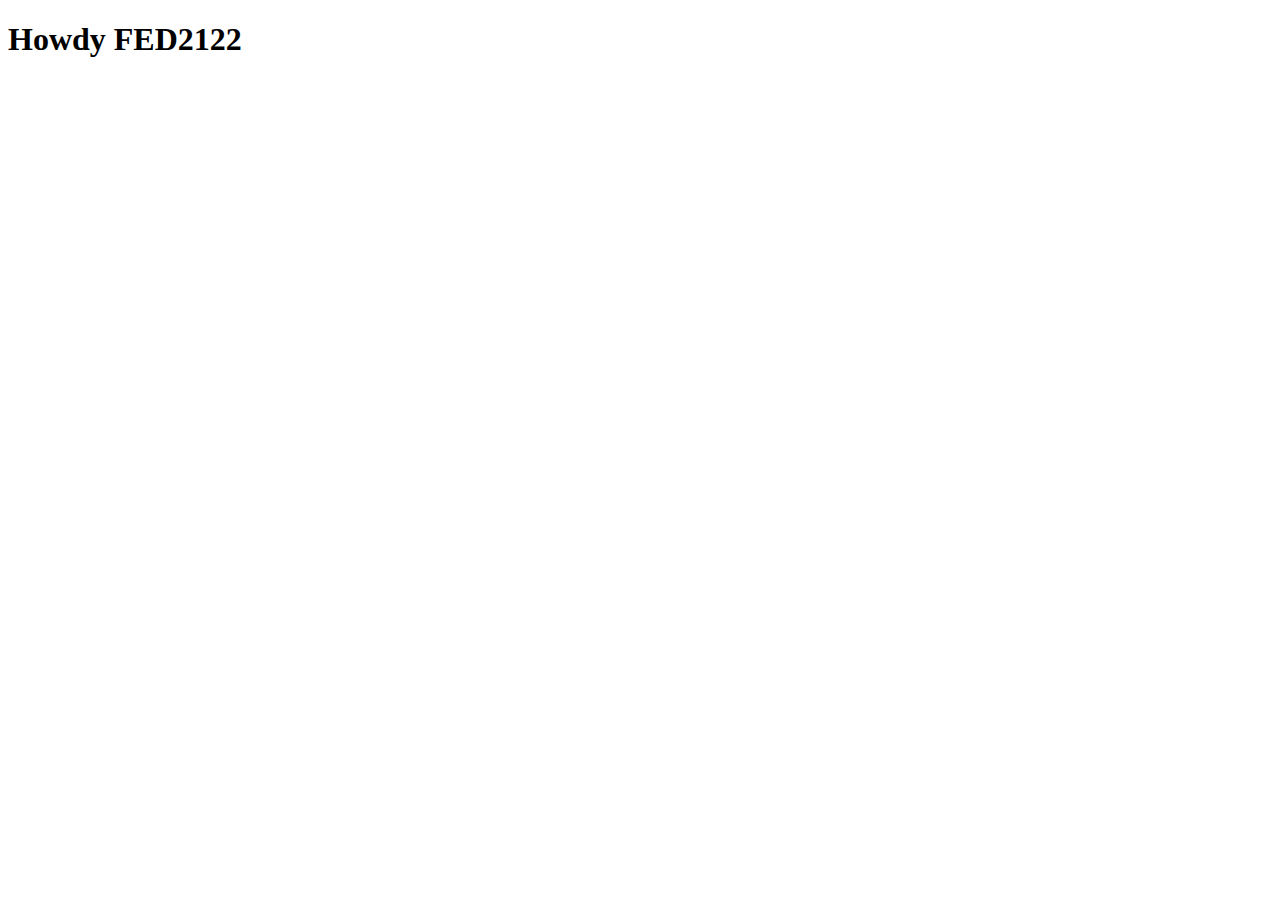
==== index.html @ 5a7e48a5 "Add files via upload" ====
<!doctype html>
<html lang="nl">
	
<head>
	<meta charset="UTF-8">
	<meta name="author" content="jouw naam">
	<meta name="viewport" content="width=device-width, initial-scale=1">
	
	<title>Howdy FED2122</title>
	
	<link href="styles/style.css" rel="stylesheet">
	<link rel="icon" type="image/svg+xml" href="images/favicon.svg">
</head>

<body>
	<h1>Howdy FED2122</h1>

	<script src="scripts/script.js"></script>
</body>
	
</html>
---- styles/style.css ----
/* CSS Document */
*, *::after, *::before {
  box-sizing:border-box;  
}
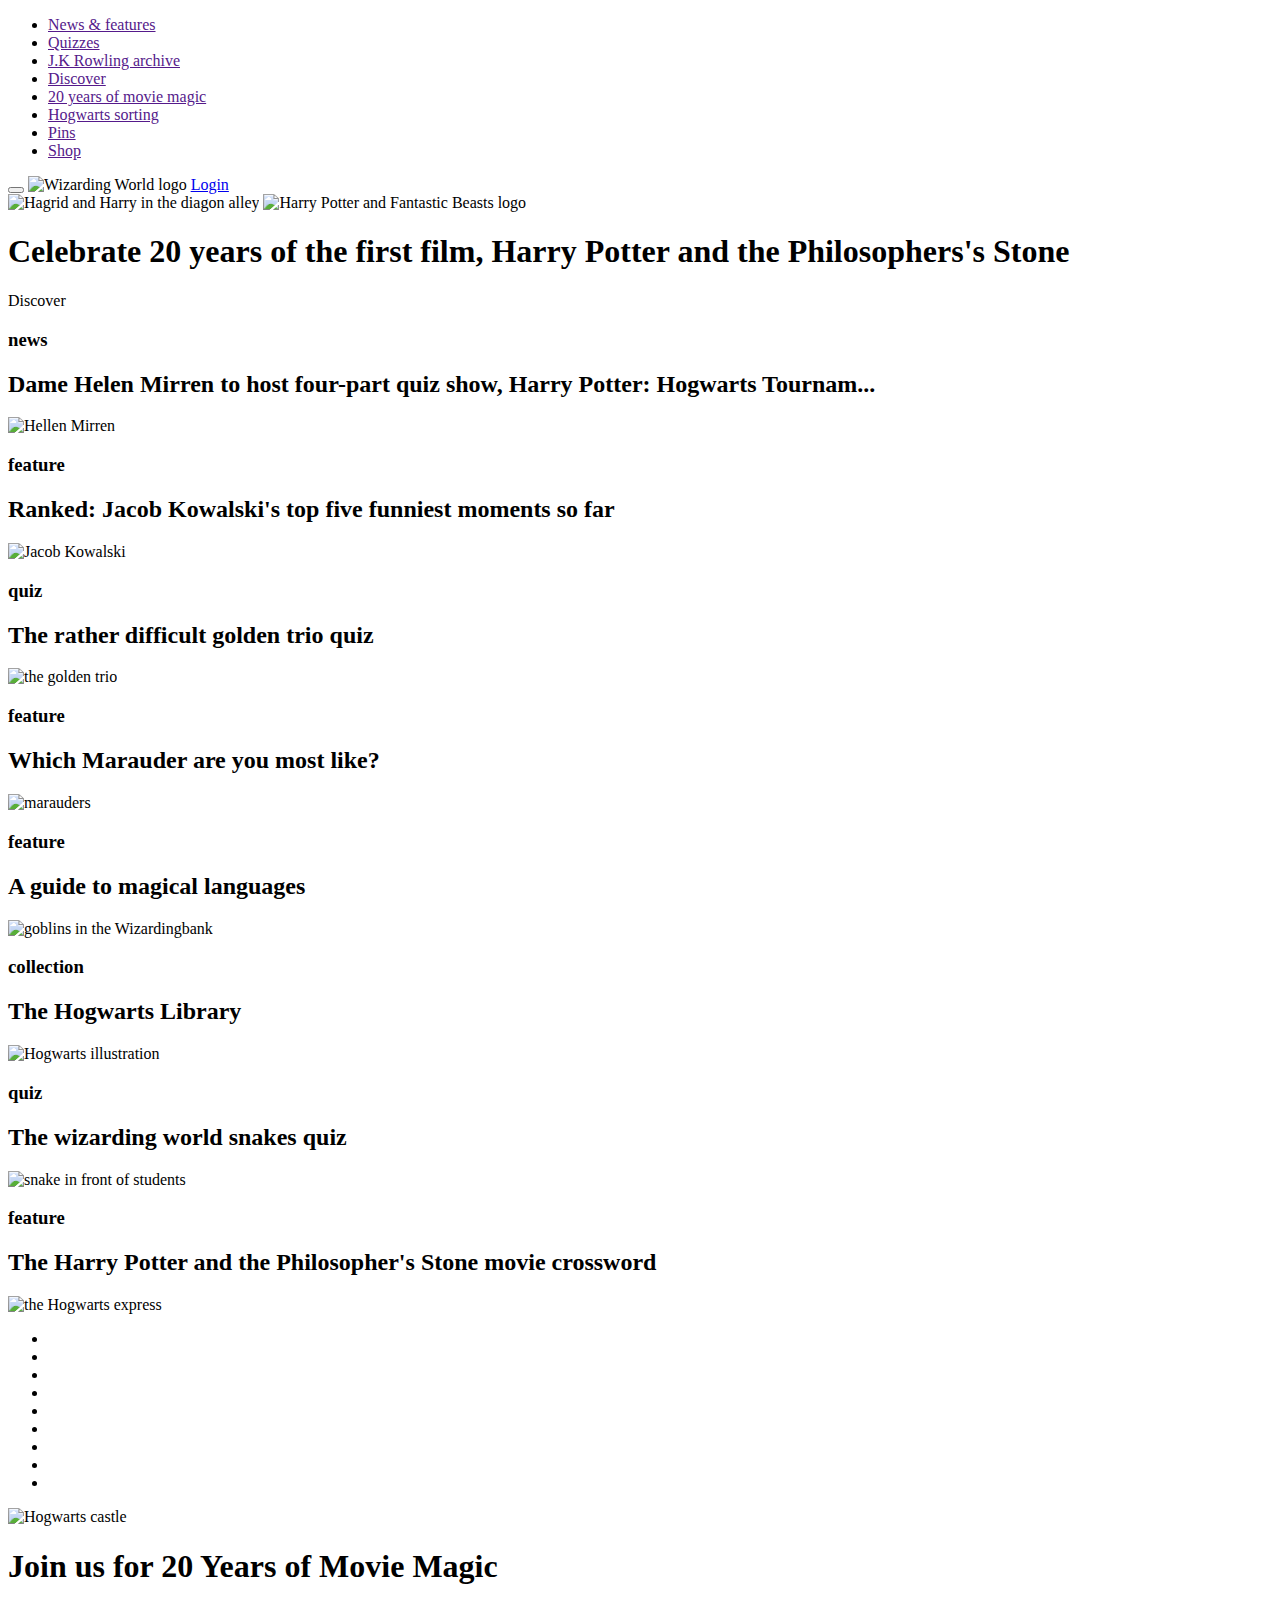
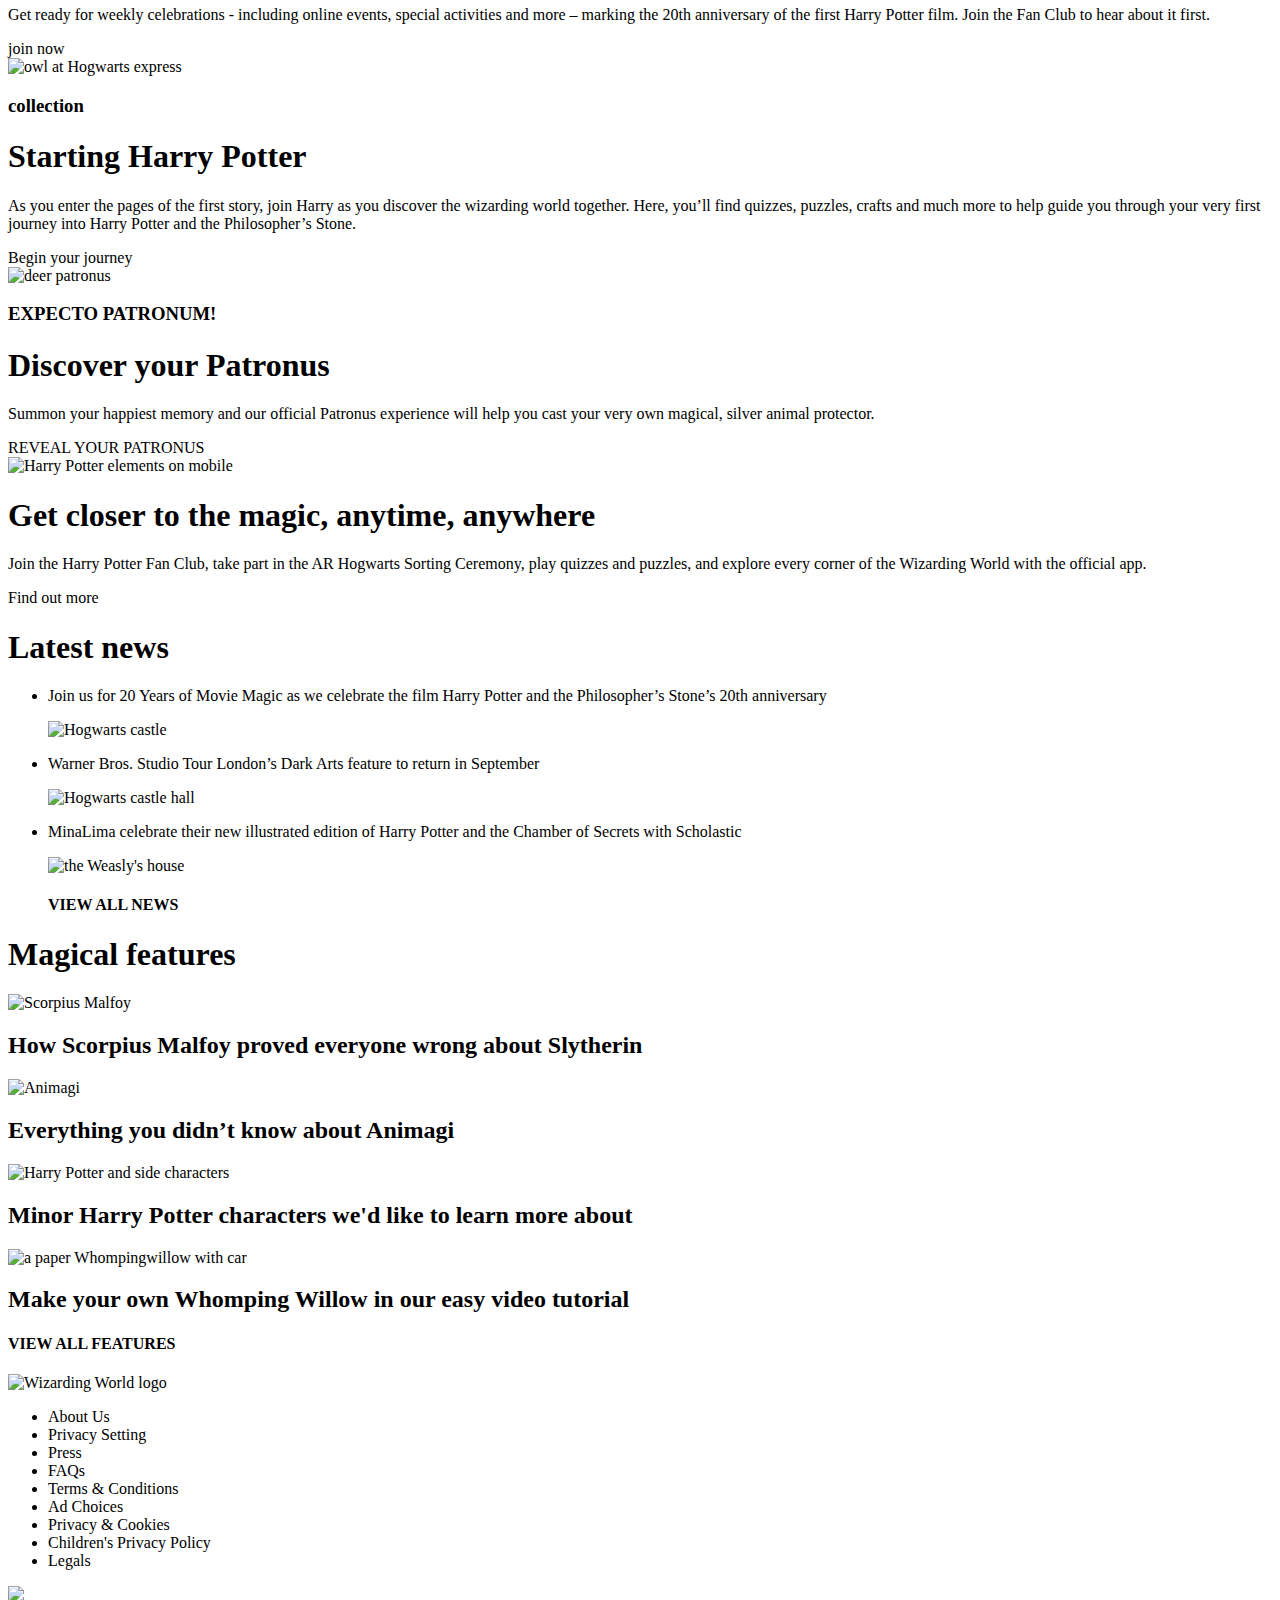
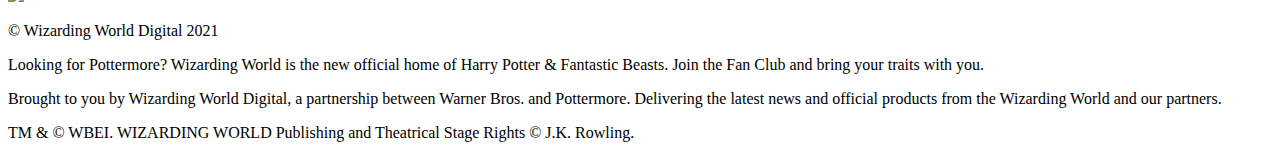
==== commit f2dcbbb5: "Add files via upload" ====
--- a/index.html
+++ b/index.html
@@ -1,21 +1,235 @@
 <!doctype html>
-<html lang="nl">
+<html lang="en">
 	
 <head>
 	<meta charset="UTF-8">
 	<meta name="author" content="jouw naam">
 	<meta name="viewport" content="width=device-width, initial-scale=1">
 	
-	<title>Howdy FED2122</title>
+	<title>Wizarding World: The Official Home of Harry Potter</title>
 	
 	<link href="styles/style.css" rel="stylesheet">
 	<link rel="icon" type="image/svg+xml" href="images/favicon.svg">
 </head>
 
 <body>
-	<h1>Howdy FED2122</h1>
-
-	<script src="scripts/script.js"></script>
+<header>
+
+	<nav>
+		<ul>
+			<li><a href="">News & features</a></li>
+			<li><a href="">Quizzes</a></li>
+			<li><a href="">J.K Rowling archive</a></li>
+			<li><a href="">Discover</a></li>
+			<li><a href="">20 years of movie magic</a></li>
+			<li><a href="">Hogwarts sorting</a></li>
+			<li><a href="">Pins</a></li>
+			<li><a href="">Shop</a></li>
+		</ul>
+	</nav>
+	<button></button>	
+	<img src="images/WizardingWorld-Logo.webp" alt="Wizarding World logo">
+	<a href="login.html">Login</a>
+
+</header>
+
+<main>
+
+	<section>
+		<img src="images/afbeelding1home_wegisweg.webp" alt="Hagrid and Harry in the diagon alley">
+		<img src="images/movielogo.webp" alt="Harry Potter and Fantastic Beasts logo">
+		<h1>Celebrate 20 years of the first film, Harry Potter and the Philosophers's Stone</h1>
+		<a>Discover</a><!--of button?-->
+		<!--Animatie/gif?-->
+	</section>
+
+	<section>
+		<article>
+			<h3>news</h3>
+			<h2>Dame Helen Mirren to host four-part quiz show, Harry Potter: Hogwarts Tournam...</h2>
+			<img src="images/afbeelding2home_vrouw.webp" alt="Hellen Mirren">
+		</article>
+		<article>
+			<h3>feature</h3>
+			<h2>Ranked: Jacob Kowalski's top five funniest moments so far</h2>
+			<img src="images/afbeelding3home_jacob.webp" alt="Jacob Kowalski">
+		</article>
+		<article>
+			<h3>quiz</h3>
+			<h2>The rather difficult golden trio quiz</h2>
+			<img src="images/afbeelding4home_harry.webp" alt="the golden trio">
+		</article>
+		<article>
+			<h3>feature</h3>
+			<h2>Which Marauder are you most like?</h2>
+			<img src="images/afbeelding5home_marauder.webp" alt="marauders">
+		</article>
+		<article>
+			<h3>feature</h3>
+			<h2>A guide to magical languages</h2>
+			<img src="images/afbeeldinghome6_aguideto.webp" alt="goblins in the Wizardingbank">
+		</article>
+		<article>
+			<h3>collection</h3>
+			<h2>The Hogwarts Library</h2>
+			<img src="images/afbeeldinghome7_library.webp" alt="Hogwarts illustration">
+		</article>
+		<article>
+			<h3>quiz</h3>
+			<h2>The wizarding world snakes quiz</h2>
+			<img src="images/afbeeldinghome8_snakes.webp" alt="snake in front of students">
+		</article>
+		<article>
+			<h3>feature</h3>
+			<h2>The Harry Potter and the Philosopher's Stone movie crossword</h2>
+			<img src="images/afbeeldinghome9_train.webp" alt="the Hogwarts express">
+		</article>
+		<ul><!--img/article slider/scrollbar-->
+			<li></li>
+			<li></li>
+			<li></li>
+			<li></li>
+			<li></li>
+			<li></li>
+			<li></li>
+			<li></li>
+			<li></li>
+		</ul>
+		
+	</section>
+
+		<article>
+			<img src="images/article1_20yearsof.webp" alt="Hogwarts castle">
+			<h1>Join us for 20 Years of Movie Magic</h1>
+			<p>
+				Get ready for weekly celebrations - including online events, special 
+				activities and more – marking the 20th anniversary of the first Harry Potter film. 
+				Join the Fan Club to hear about it first.
+			</p>
+			<a>join now</a>
+		</article>
+
+		<article>
+			<img src="images/article2_startingharry.webp" alt="owl at Hogwarts express">
+			<h3>collection</h3>
+			<h1>Starting Harry Potter</h1>
+			<p>
+				As you enter the pages of the first story, join Harry as you discover the wizarding world together. 
+				Here, you’ll find quizzes, puzzles, crafts and much more to help guide you through your very first journey 
+				into Harry Potter and the Philosopher’s Stone.
+			</p>
+			<a>Begin your journey</a>
+		</article>
+
+		<article>
+			<img src="images/article3_discoverpatronus.webp" alt="deer patronus">
+			<h3>EXPECTO PATRONUM!</h3>
+			<h1>Discover your Patronus</h1>
+			<p>
+				Summon your happiest memory and our official Patronus experience will help you cast your very own magical, 
+				silver animal protector.
+			</p>
+			<a>REVEAL YOUR PATRONUS</a>
+		</article>
+
+		<article>
+			<img src="images/article4_getcloser.webp" alt="Harry Potter elements on mobile">
+			<h1>Get closer to the magic, anytime, anywhere</h1>
+			<p>
+				Join the Harry Potter Fan Club, take part in the AR Hogwarts Sorting Ceremony, 
+				play quizzes and puzzles, and explore every corner of the Wizarding World with the official app.
+			</p>
+			<a>Find out more</a>
+		</article>
+
+	<section>
+		<h1>Latest news</h1>
+		<ul>
+			<li>
+				<p>
+					Join us for 20 Years of Movie Magic as we celebrate the film Harry Potter 
+					and the Philosopher’s Stone’s 20th anniversary
+				</p>
+				<img src="images/newsarticle1_hogwartscastle.webp" alt="Hogwarts castle">
+			</li>
+			<li>
+				<p>
+					Warner Bros. Studio Tour London’s Dark Arts feature to return in September
+				</p>
+				<img src="images/newsarticle2_castlehall.webp" alt="Hogwarts castle hall">
+			</li>
+			<li>
+				<p>
+					MinaLima celebrate their new illustrated edition of Harry Potter and the Chamber of Secrets with Scholastic
+				</p>
+				<img src="images/newsarticle3_weaslyhouse.webp" alt="the Weasly's house">
+			</li>
+			<h4>VIEW ALL NEWS</h4>
+		</ul>
+	</section>
+
+	<section>
+		<h1>Magical features</h1>
+		<article>
+			<img src="images/magicalfeatures1_scorpius.webp" alt="Scorpius Malfoy">
+			<h2>How Scorpius Malfoy proved everyone wrong about Slytherin</h2>
+		</article>
+
+		<article>
+			<img src="images/magicalfeature2_animagi.webp" alt="Animagi">
+			<h2>Everything you didn’t know about Animagi</h2>
+		</article>
+
+		<article>
+			<img src="images/magicalfeature3_minor.webp" alt="Harry Potter and side characters">
+			<h2>Minor Harry Potter characters we'd like to learn more about</h2>
+		</article>
+
+		<article>
+			<img src="images/magicalfeature4_whompingwillow.webp" alt="a paper Whompingwillow with car">
+			<h2>Make your own Whomping Willow in our easy video tutorial</h2>
+		</article>
+		<h4>VIEW ALL FEATURES</h4>
+	</section>
+
+</main>
+
+<footer>
+	<img src="images/WizardingWorld-Logo.webp" alt="Wizarding World logo">
+	<ul>
+		<li><a>About Us</a></li>
+		<li><a>Privacy Setting</a></li>
+		<li><a>Press</a></li>
+		<li><a>FAQs</a></li>
+		<li><a>Terms & Conditions</a></li>
+		<li><a>Ad Choices</a></li>
+		<li><a>Privacy & Cookies</a></li>
+		<li><a>Children's Privacy Policy</a></li>
+		<li><a>Legals</a></li>
+	</ul>
+
+	<section>
+		<img src="images/socials.png">
+	</section>
+
+	<article>
+		<p>© Wizarding World Digital 2021</p>
+		<p>
+			Looking for Pottermore? Wizarding World is the new official home of Harry Potter & Fantastic Beasts. 
+			Join the Fan Club and bring your traits with you.
+		</p>
+		<p>
+			Brought to you by Wizarding World Digital, a partnership between Warner Bros. 
+			and Pottermore. Delivering the latest news and official products from the Wizarding World and our partners.
+		</p>
+		<p>
+			TM & © WBEI. WIZARDING WORLD Publishing and Theatrical Stage Rights © J.K. Rowling.
+		</p>
+	</article>
+
+</footer>
+
+<script src="scripts/script.js"></script>
 </body>
 	
 </html>
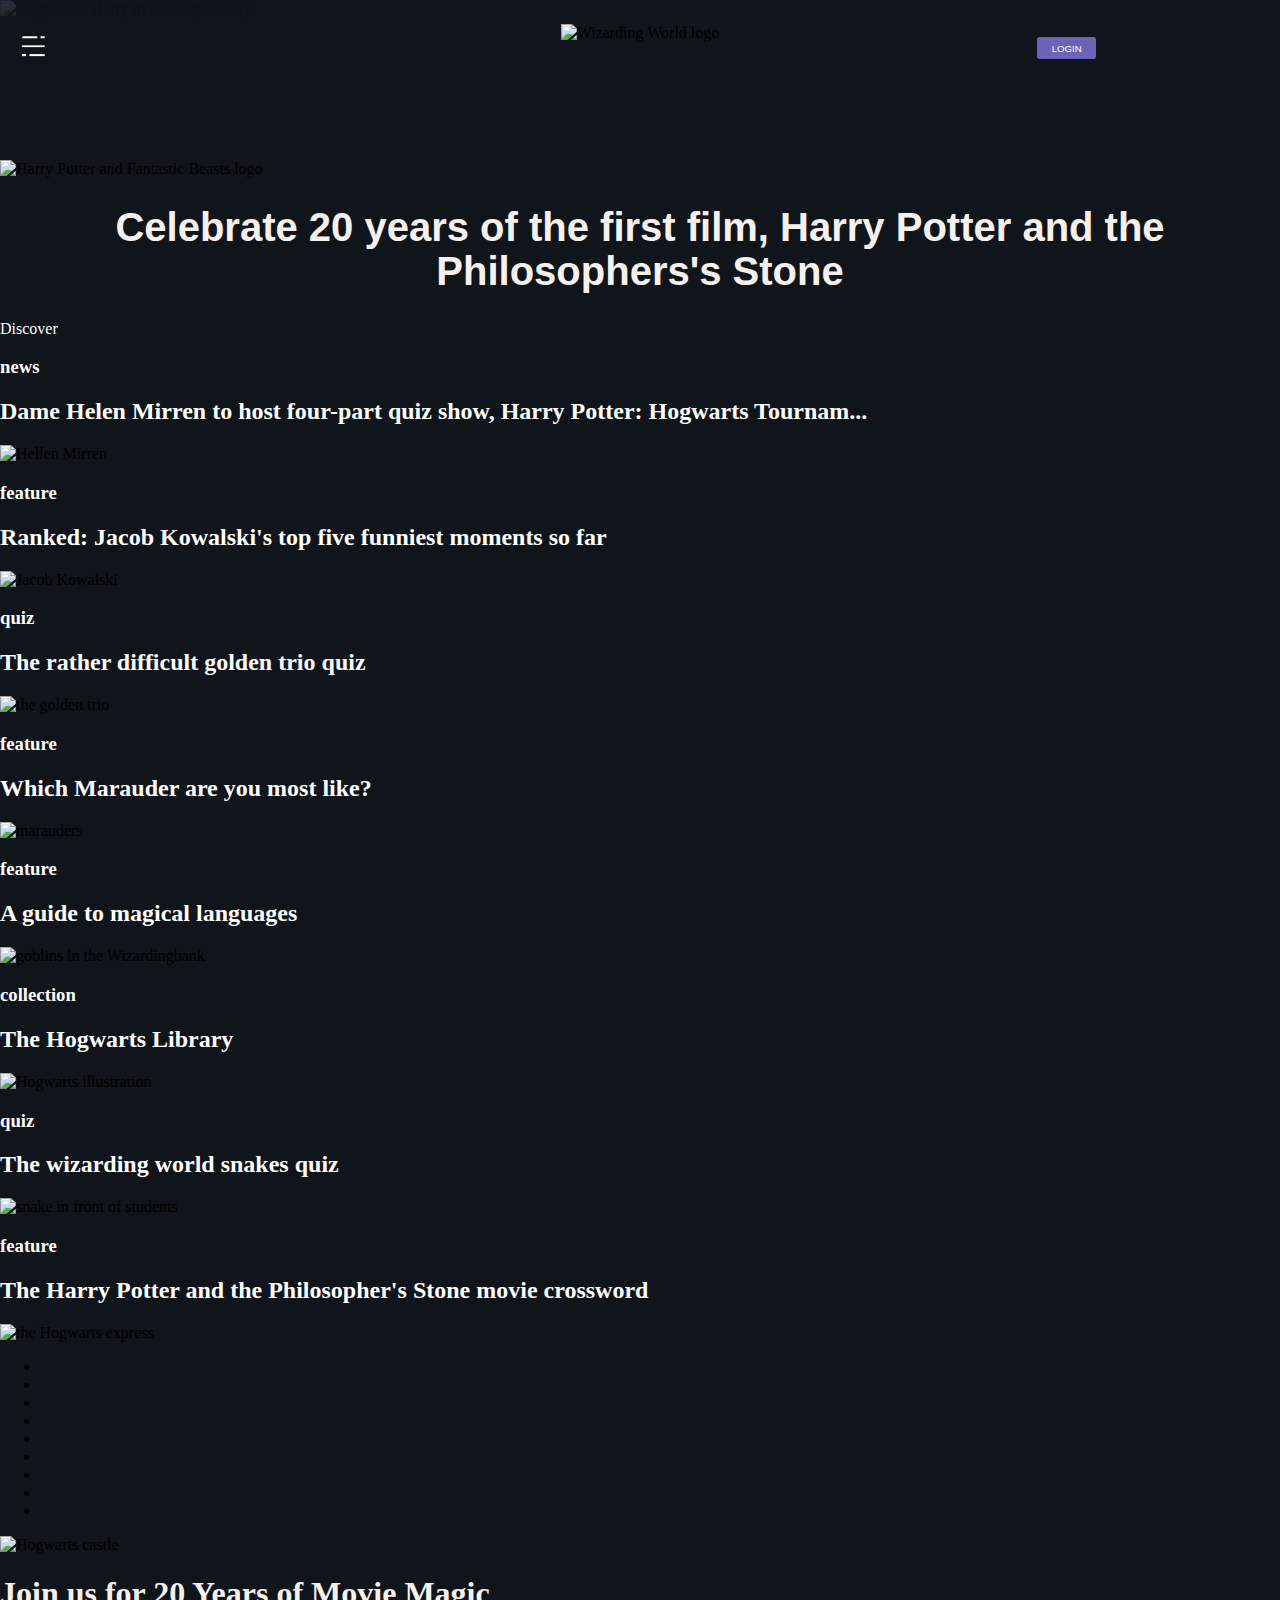
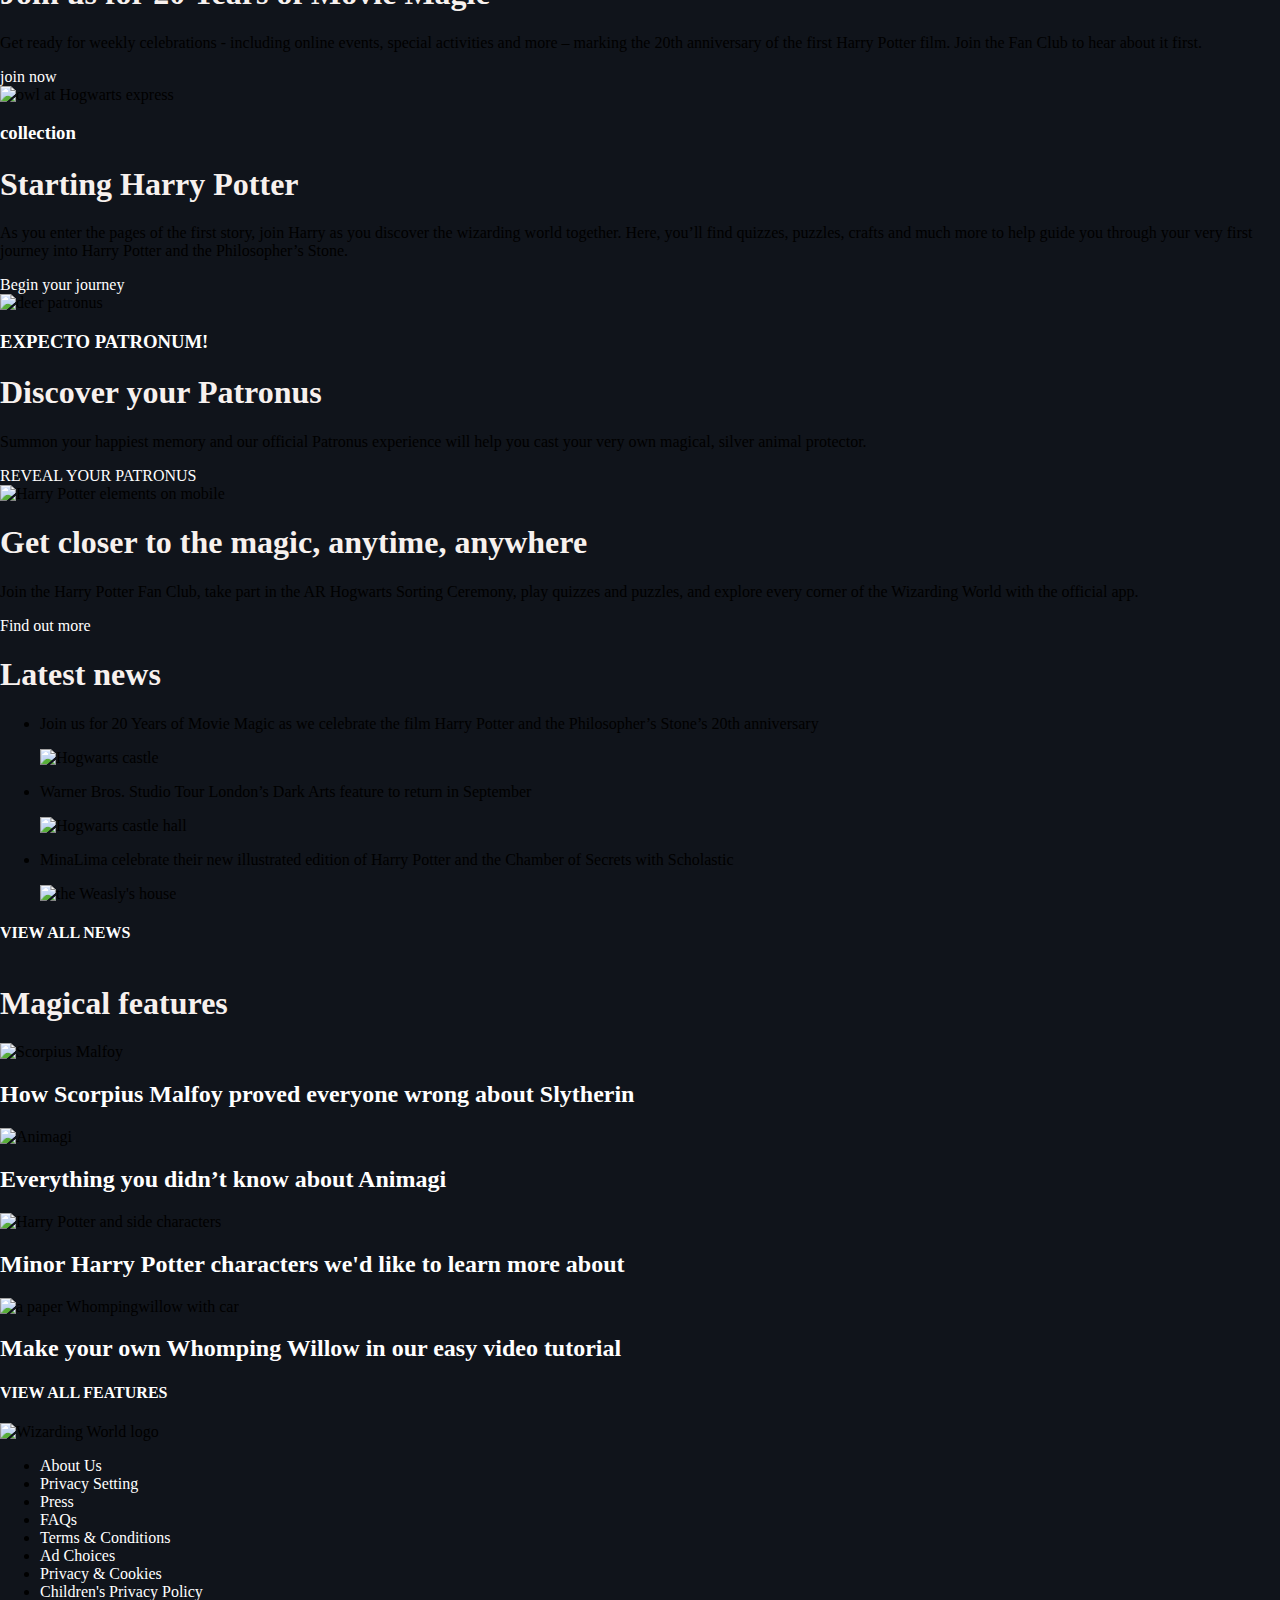
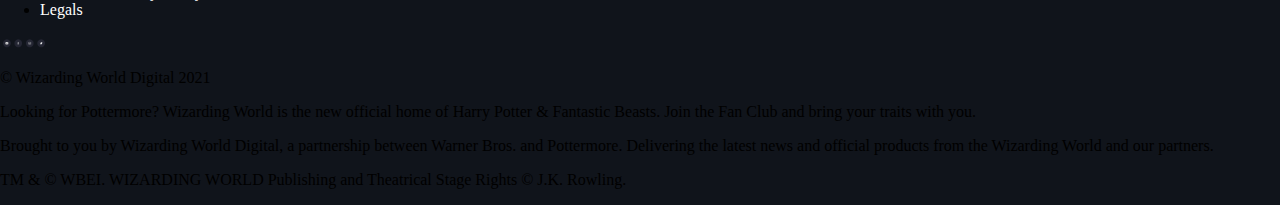
==== commit d4b1958c: "Add files via upload" ====
--- a/index.html
+++ b/index.html
@@ -10,13 +10,17 @@
 	
 	<link href="styles/style.css" rel="stylesheet">
 	<link rel="icon" type="image/svg+xml" href="images/favicon.svg">
+	<link href="http://fonts.cdnfonts.com/css/sofia-pro" rel="stylesheet">
+	<link href="http://fonts.cdnfonts.com/css/bluu-next" rel="stylesheet">
+                
 </head>
 
 <body>
 <header>
 
 	<nav>
-		<ul>
+		<img src="images/hamburger.png" alt="menubutton">	<!--button voor het hamburgermenu-->
+		<ul> <!--uitklapbaar hamburger menu-->
 			<li><a href="">News & features</a></li>
 			<li><a href="">Quizzes</a></li>
 			<li><a href="">J.K Rowling archive</a></li>
@@ -27,23 +31,22 @@
 			<li><a href="">Shop</a></li>
 		</ul>
 	</nav>
-	<button></button>	
 	<img src="images/WizardingWorld-Logo.webp" alt="Wizarding World logo">
-	<a href="login.html">Login</a>
+	<a href="login.html">LOGIN</a>
 
 </header>
 
 <main>
 
-	<section>
+	<section> <!--eerste content-->
 		<img src="images/afbeelding1home_wegisweg.webp" alt="Hagrid and Harry in the diagon alley">
 		<img src="images/movielogo.webp" alt="Harry Potter and Fantastic Beasts logo">
 		<h1>Celebrate 20 years of the first film, Harry Potter and the Philosophers's Stone</h1>
-		<a>Discover</a><!--of button?-->
+		<a>Discover</a> <!--ga naar de details van het kopje-->
 		<!--Animatie/gif?-->
 	</section>
 
-	<section>
+	<section><!--afbeeldings scrollbar met headings-->
 		<article>
 			<h3>news</h3>
 			<h2>Dame Helen Mirren to host four-part quiz show, Harry Potter: Hogwarts Tournam...</h2>
@@ -84,7 +87,7 @@
 			<h2>The Harry Potter and the Philosopher's Stone movie crossword</h2>
 			<img src="images/afbeeldinghome9_train.webp" alt="the Hogwarts express">
 		</article>
-		<ul><!--img/article slider/scrollbar-->
+		<ul><!--de scrollbar zelf-->
 			<li></li>
 			<li></li>
 			<li></li>
@@ -96,7 +99,7 @@
 			<li></li>
 		</ul>
 		
-	</section>
+	</section><!--losse artikelen met afbeelding en knop naar detailpagina-->
 
 		<article>
 			<img src="images/article1_20yearsof.webp" alt="Hogwarts castle">
@@ -142,7 +145,7 @@
 			<a>Find out more</a>
 		</article>
 
-	<section>
+	<section><!--Een lijst met nieuwsartikelen-->
 		<h1>Latest news</h1>
 		<ul>
 			<li>
@@ -164,11 +167,11 @@
 				</p>
 				<img src="images/newsarticle3_weaslyhouse.webp" alt="the Weasly's house">
 			</li>
-			<h4>VIEW ALL NEWS</h4>
 		</ul>
+		<h4>VIEW ALL NEWS</h4><!--knop naar nieuwspagina-->
 	</section>
 
-	<section>
+	<section><!--features lijst, losse afbeeldingen met headings-->
 		<h1>Magical features</h1>
 		<article>
 			<img src="images/magicalfeatures1_scorpius.webp" alt="Scorpius Malfoy">
@@ -189,14 +192,14 @@
 			<img src="images/magicalfeature4_whompingwillow.webp" alt="a paper Whompingwillow with car">
 			<h2>Make your own Whomping Willow in our easy video tutorial</h2>
 		</article>
-		<h4>VIEW ALL FEATURES</h4>
+		<h4>VIEW ALL FEATURES</h4><!--link naar pagina met alle features-->
 	</section>
 
 </main>
 
 <footer>
 	<img src="images/WizardingWorld-Logo.webp" alt="Wizarding World logo">
-	<ul>
+	<ul><!--klein menu-->
 		<li><a>About Us</a></li>
 		<li><a>Privacy Setting</a></li>
 		<li><a>Press</a></li>
@@ -208,11 +211,10 @@
 		<li><a>Legals</a></li>
 	</ul>
 
-	<section>
-		<img src="images/socials.png">
-	</section>
-
-	<article>
+	<!--Buttons met links naar socials-->
+	<img src="images/socials.png" alt="Socialmedia logo's">
+
+	<article><!--artikel met achtergrond info-->
 		<p>© Wizarding World Digital 2021</p>
 		<p>
 			Looking for Pottermore? Wizarding World is the new official home of Harry Potter & Fantastic Beasts. 
--- a/styles/style.css
+++ b/styles/style.css
@@ -1,5 +1,170 @@
 /* CSS Document */
+/*https://www.wizardingworld.com/features/minalima-talk-through-the-hogwarts-letter*/
 *, *::after, *::before {
   box-sizing:border-box;  
 }
+:root{
+  --backgroundcolor: rgb(16, 20, 27);
+  --fontcolorh1: rgb(247, 241, 238);
+  --fontcolorrest: white;
+  --buttoncolor: rgb(107, 99, 181);
+  --fontsofia: 'Sofia Pro', sans-serif;
+  --fontbluu: 'Bluu Next', sans-serif;
+                                                
+                                                                                    
+}
+html{
+  margin: 0;
+}
+body{
+  position: relative;
+  background-color: var(--backgroundcolor);
 
+  margin: 0;
+
+  /*width: 100%;
+  height: 100%;
+  padding: 0;*/
+
+}
+
+
+/*------------------
+-------HEADER-------
+--------------------*/
+header{
+  display: grid;
+  grid-template-columns: 1fr 1fr 1fr;
+
+  position: fixed;
+  top: 0;
+  left: 0;
+  right: 0;
+
+  align-items: center;
+  width: 100%;
+  padding: 24px 0px 10px;
+
+  z-index: 2;
+
+  background-color: rgba(16,20,27,.8);
+}
+main{
+  display: grid;
+}
+footer img{/*project resize!!!*/
+  width: 3em;
+}
+nav ul{ /*Hamburger menu*/
+  position: fixed;
+  top: 0;
+  left: 0;
+  right: 0;
+  bottom: 0;
+
+  background-color: var(--backgroundcolor);
+  text-decoration: none;
+
+  margin: 0;
+  
+  /*visibility button*/
+  transform: translateX(100%);
+}
+nav ul.open { /*openen hamburger menu*/
+  transform: translateX(0%);
+
+}
+nav li{
+  list-style-type: none;
+  margin-bottom: 0;
+  margin-top: 0;
+  padding: 15px 15px 15px 32px;
+
+  font-size: 8em;
+}
+nav img{ /*hamburger menu knop (streepjes)*/
+/*!!!!!wekt dit?*/
+  height: 2em;
+  padding-left: 1em;
+
+}
+nav a{
+  text-decoration: none;
+}
+header>img{ /*wizardingworld logo top*/
+  justify-self: center;
+  height: 3em;
+  max-height: 5em;/*!!!!!wekt dit?*/
+  max-width: auto;
+
+}
+header>a{ /*login button*/
+  text-decoration: none;
+  justify-self: center;
+
+  padding: 0.6em 1.5em;
+  border-radius: 0.3em;
+  font-size: 0.6em;
+  font-family: var(--fontsofia);
+
+  background-color: var(--buttoncolor);
+}
+
+
+section:first-of-type{/*EERSTE content*/
+  position: relative;
+}
+main article img{/*Project RESIZE!!!*/
+  width: 3em;
+
+}
+main li img{/*Project RESIZE!!!*/
+  width: 3em;
+
+}
+section:first-of-type h1{ /*eerste h1*/
+  font-family: var(--fontbluu);
+  font-weight: 700;
+  line-height: 1.1;
+  font-size: 40px;
+
+  text-align: center;
+}
+section:first-of-type img:first-of-type{/*hagrid image*/
+  position: absolute;
+  top: 0;
+  left: 0;
+  right: 0;
+  width: 100%;
+
+  z-index: -1;
+
+  filter: opacity(0.6);
+}
+section:first-of-type img:last-of-type{/*fantastic beasts logo en hp logo*/
+  margin-top: 10em;
+  width: 100%;
+}
+
+
+h1{
+  color: var(--fontcolorh1);
+}
+h2{
+  color: var(--fontcolorrest);
+
+}
+h3{
+  color: var(--fontcolorrest);
+
+}
+h4{
+  color: var(--fontcolorrest);
+
+}
+a{
+  color: var(--fontcolorrest);
+
+}
+
+
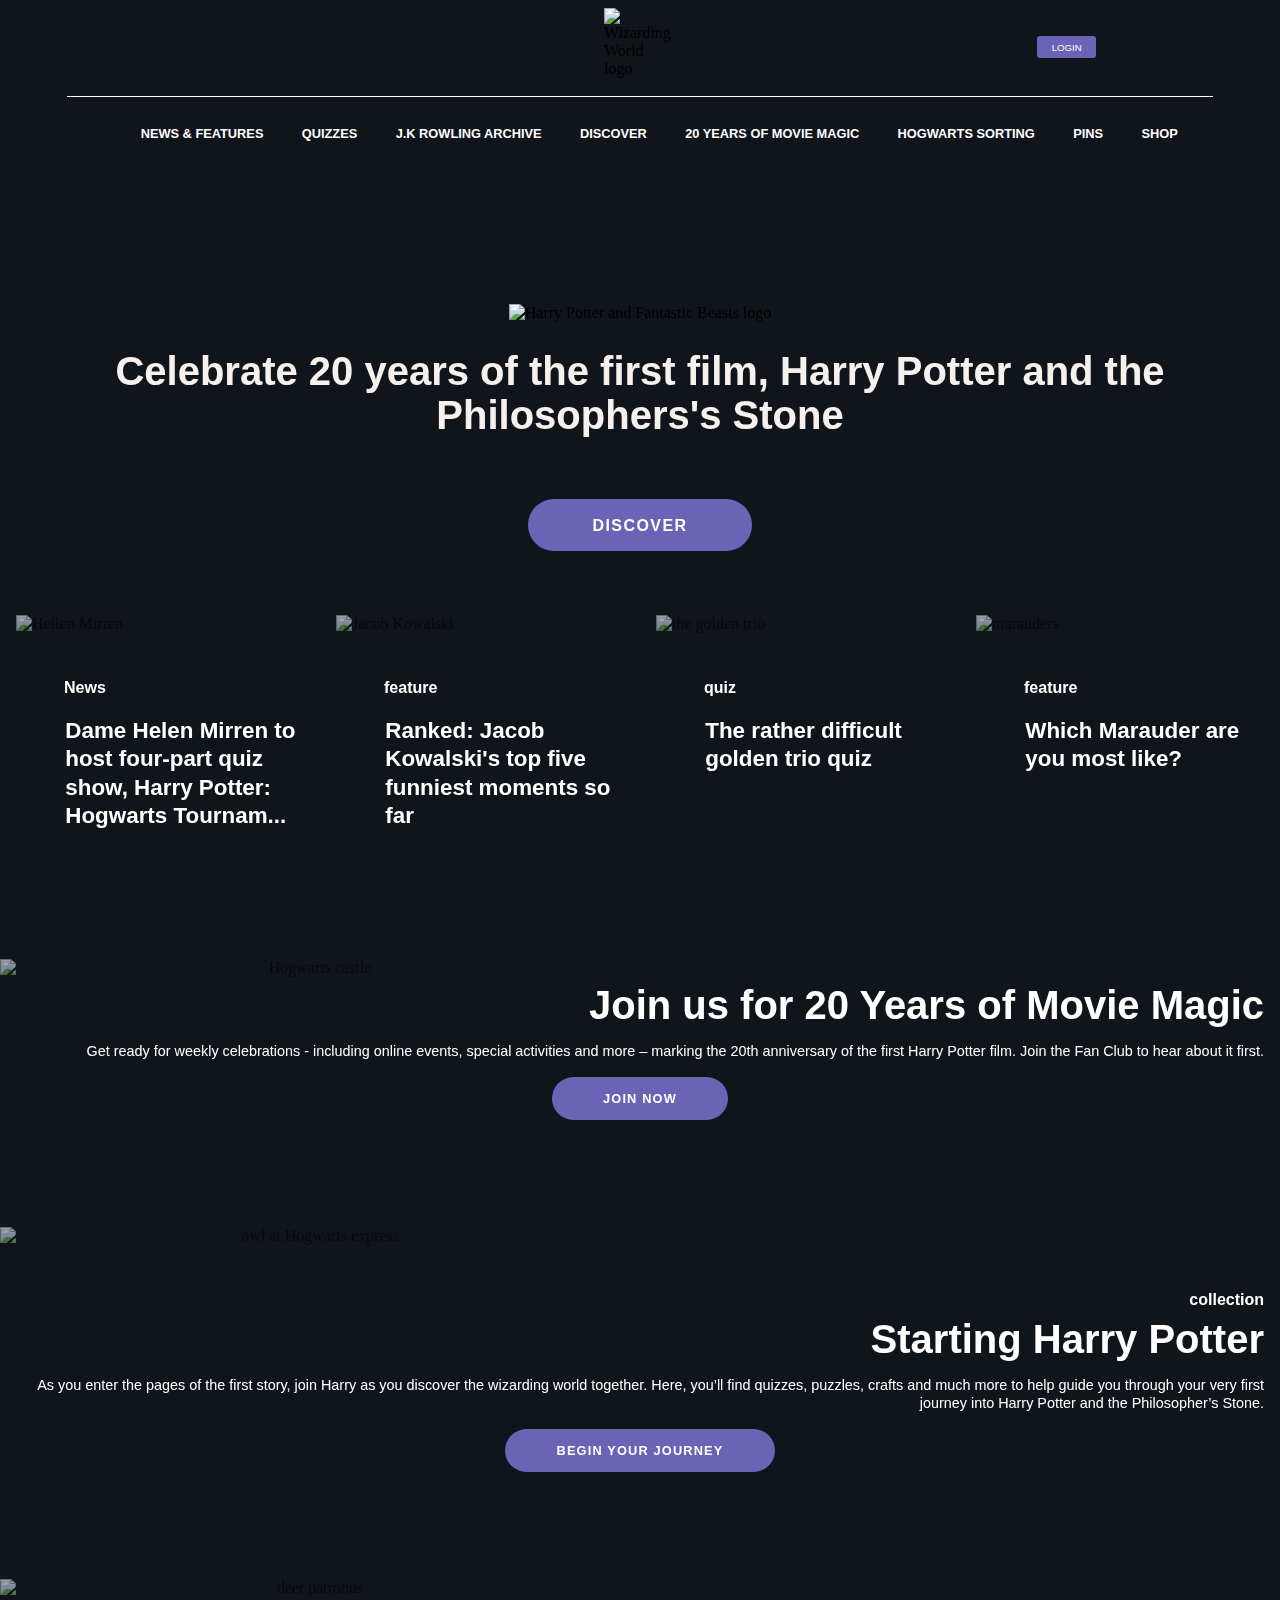
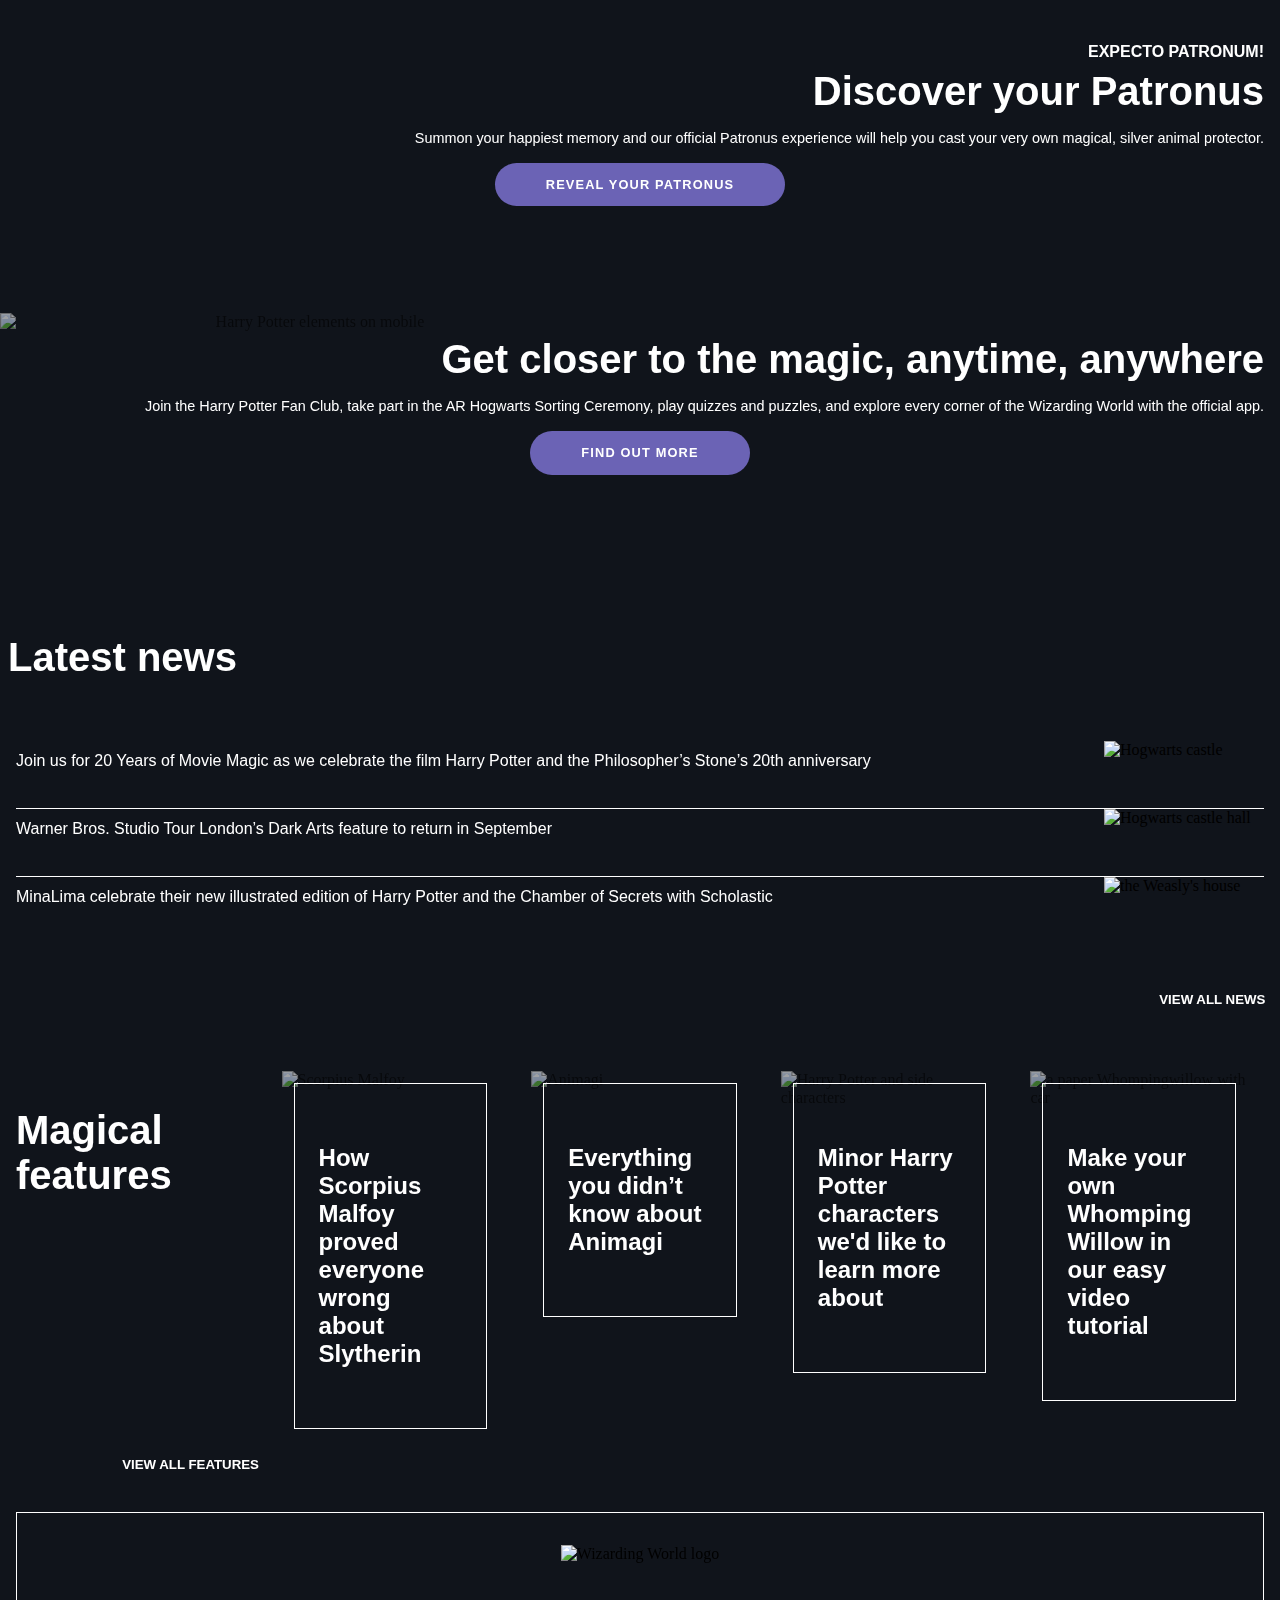
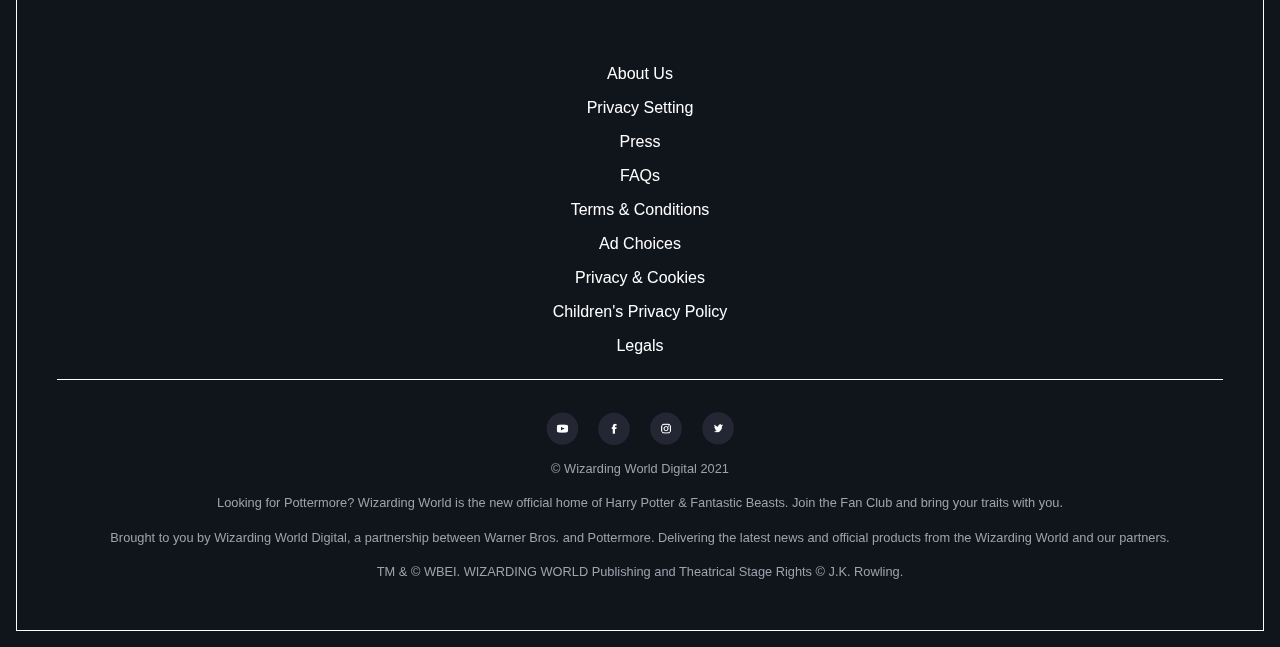
==== commit de3c035c: "Add files via upload" ====
--- a/index.html
+++ b/index.html
@@ -9,9 +9,10 @@
 	<title>Wizarding World: The Official Home of Harry Potter</title>
 	
 	<link href="styles/style.css" rel="stylesheet">
-	<link rel="icon" type="image/svg+xml" href="images/favicon.svg">
-	<link href="http://fonts.cdnfonts.com/css/sofia-pro" rel="stylesheet">
-	<link href="http://fonts.cdnfonts.com/css/bluu-next" rel="stylesheet">
+	<link rel="icon" type="image" href="images/faviconw.png">
+	<link href="https://fonts.cdnfonts.com/css/sofia-pro" rel="stylesheet">
+	<link href="https://fonts.cdnfonts.com/css/bluu-next" rel="stylesheet">
+	<link rel="stylesheet" href="https://use.typekit.net/est4vhd.css">
                 
 </head>
 
@@ -21,14 +22,15 @@
 	<nav>
 		<img src="images/hamburger.png" alt="menubutton">	<!--button voor het hamburgermenu-->
 		<ul> <!--uitklapbaar hamburger menu-->
-			<li><a href="">News & features</a></li>
-			<li><a href="">Quizzes</a></li>
-			<li><a href="">J.K Rowling archive</a></li>
-			<li><a href="">Discover</a></li>
-			<li><a href="">20 years of movie magic</a></li>
-			<li><a href="">Hogwarts sorting</a></li>
-			<li><a href="">Pins</a></li>
-			<li><a href="">Shop</a></li>
+			<li><img src="images/crosshamburger.png" alt="menubuttonclose"></li>
+			<li><a href="#">News & features</a></li>
+			<li><a href="#">Quizzes</a></li>
+			<li><a href="#">J.K Rowling archive</a></li>
+			<li><a href="#">Discover</a></li>
+			<li><a href="#">20 years of movie magic</a></li>
+			<li><a href="#">Hogwarts sorting</a></li>
+			<li><a href="#">Pins</a></li>
+			<li><a href="#">Shop</a></li>
 		</ul>
 	</nav>
 	<img src="images/WizardingWorld-Logo.webp" alt="Wizarding World logo">
@@ -42,157 +44,188 @@
 		<img src="images/afbeelding1home_wegisweg.webp" alt="Hagrid and Harry in the diagon alley">
 		<img src="images/movielogo.webp" alt="Harry Potter and Fantastic Beasts logo">
 		<h1>Celebrate 20 years of the first film, Harry Potter and the Philosophers's Stone</h1>
-		<a>Discover</a> <!--ga naar de details van het kopje-->
+		<a href="#">Discover</a> <!--ga naar de details van het kopje-->
 		<!--Animatie/gif?-->
 	</section>
 
 	<section><!--afbeeldings scrollbar met headings-->
 		<article>
-			<h3>news</h3>
-			<h2>Dame Helen Mirren to host four-part quiz show, Harry Potter: Hogwarts Tournam...</h2>
+			<h2>News</h2>
+			<a href="#">
+			<h3>Dame Helen Mirren to host four-part quiz show, Harry Potter: Hogwarts Tournam...</h3>
+		    </a>
 			<img src="images/afbeelding2home_vrouw.webp" alt="Hellen Mirren">
 		</article>
 		<article>
-			<h3>feature</h3>
-			<h2>Ranked: Jacob Kowalski's top five funniest moments so far</h2>
+			<h2>feature</h2>
+			<a href="#">
+			<h3>Ranked: Jacob Kowalski's top five funniest moments so far</h3>
+		    </a>
 			<img src="images/afbeelding3home_jacob.webp" alt="Jacob Kowalski">
 		</article>
 		<article>
-			<h3>quiz</h3>
-			<h2>The rather difficult golden trio quiz</h2>
+			<h2>quiz</h2>
+			<a href="#">
+			<h3>The rather difficult golden trio quiz</h3>
+		    </a>
 			<img src="images/afbeelding4home_harry.webp" alt="the golden trio">
 		</article>
 		<article>
-			<h3>feature</h3>
-			<h2>Which Marauder are you most like?</h2>
+			<h2>feature</h2>
+			<a href="#"></a>
+			<h3>Which Marauder are you most like?</h3>
+		    </a>
 			<img src="images/afbeelding5home_marauder.webp" alt="marauders">
 		</article>
 		<article>
-			<h3>feature</h3>
-			<h2>A guide to magical languages</h2>
+			<h2>feature</h2>
+			<a href="#">
+			<h3>A guide to magical languages</h3>
+		    </a>
 			<img src="images/afbeeldinghome6_aguideto.webp" alt="goblins in the Wizardingbank">
 		</article>
 		<article>
-			<h3>collection</h3>
-			<h2>The Hogwarts Library</h2>
+			<h2>collection</h2>
+			<a href="#">
+			<h3>The Hogwarts Library</h3>
+		    </a>
 			<img src="images/afbeeldinghome7_library.webp" alt="Hogwarts illustration">
 		</article>
 		<article>
-			<h3>quiz</h3>
-			<h2>The wizarding world snakes quiz</h2>
+			<h2>quiz</h2>
+			<a href="#">
+			<h3>The wizarding world snakes quiz</h3>
+		    </a>
 			<img src="images/afbeeldinghome8_snakes.webp" alt="snake in front of students">
 		</article>
 		<article>
-			<h3>feature</h3>
-			<h2>The Harry Potter and the Philosopher's Stone movie crossword</h2>
+			<h2>feature</h2>
+			<h3>The Harry Potter and the Philosopher's Stone movie crossword</h3>
+			<a href="#">
 			<img src="images/afbeeldinghome9_train.webp" alt="the Hogwarts express">
+		    </a>
 		</article>
 		<ul><!--de scrollbar zelf-->
-			<li></li>
-			<li></li>
-			<li></li>
-			<li></li>
-			<li></li>
-			<li></li>
-			<li></li>
-			<li></li>
-			<li></li>
-		</ul>
-		
-	</section><!--losse artikelen met afbeelding en knop naar detailpagina-->
-
+			<!--<li></li>-->
+			<!--<li></li>-->
+			<!--<li></li>-->
+			<!--<li></li>-->
+			<!--<li></li>-->
+			<!--<li></li>-->
+			<!--<li></li>-->
+			<!--<li></li>-->
+			<!--<li></li>-->
+		<!--</ul>-->	
+	</section>
+
+	<section><!--losse artikelen met afbeelding en knop naar detailpagina-->
 		<article>
 			<img src="images/article1_20yearsof.webp" alt="Hogwarts castle">
-			<h1>Join us for 20 Years of Movie Magic</h1>
+			<h4>Join us for 20 Years of Movie Magic</h4>
 			<p>
 				Get ready for weekly celebrations - including online events, special 
 				activities and more – marking the 20th anniversary of the first Harry Potter film. 
 				Join the Fan Club to hear about it first.
 			</p>
-			<a>join now</a>
+			<a href="#">join now</a>
 		</article>
 
 		<article>
 			<img src="images/article2_startingharry.webp" alt="owl at Hogwarts express">
-			<h3>collection</h3>
-			<h1>Starting Harry Potter</h1>
+			<h2>collection</h2>
+			<h4>Starting Harry Potter</h4>
 			<p>
 				As you enter the pages of the first story, join Harry as you discover the wizarding world together. 
 				Here, you’ll find quizzes, puzzles, crafts and much more to help guide you through your very first journey 
 				into Harry Potter and the Philosopher’s Stone.
 			</p>
-			<a>Begin your journey</a>
+			<a href="#">Begin your journey</a>
 		</article>
 
 		<article>
 			<img src="images/article3_discoverpatronus.webp" alt="deer patronus">
-			<h3>EXPECTO PATRONUM!</h3>
-			<h1>Discover your Patronus</h1>
+			<h2>EXPECTO PATRONUM!</h2>
+			<h4>Discover your Patronus</h4>
 			<p>
 				Summon your happiest memory and our official Patronus experience will help you cast your very own magical, 
 				silver animal protector.
 			</p>
-			<a>REVEAL YOUR PATRONUS</a>
+			<a href="#">REVEAL YOUR PATRONUS</a>
 		</article>
 
 		<article>
 			<img src="images/article4_getcloser.webp" alt="Harry Potter elements on mobile">
-			<h1>Get closer to the magic, anytime, anywhere</h1>
+			<h4>Get closer to the magic, anytime, anywhere</h4>
 			<p>
 				Join the Harry Potter Fan Club, take part in the AR Hogwarts Sorting Ceremony, 
 				play quizzes and puzzles, and explore every corner of the Wizarding World with the official app.
 			</p>
-			<a>Find out more</a>
-		</article>
+			<a href="#">Find out more</a>
+		</article>
+	</section>
 
 	<section><!--Een lijst met nieuwsartikelen-->
-		<h1>Latest news</h1>
+		<h4>Latest news</h4>
 		<ul>
 			<li>
+				<a href="#">
 				<p>
 					Join us for 20 Years of Movie Magic as we celebrate the film Harry Potter 
 					and the Philosopher’s Stone’s 20th anniversary
 				</p>
+			    </a>
 				<img src="images/newsarticle1_hogwartscastle.webp" alt="Hogwarts castle">
 			</li>
 			<li>
+				<a href="#">
 				<p>
 					Warner Bros. Studio Tour London’s Dark Arts feature to return in September
 				</p>
+			    </a>
 				<img src="images/newsarticle2_castlehall.webp" alt="Hogwarts castle hall">
 			</li>
 			<li>
+				<a href="#">
 				<p>
 					MinaLima celebrate their new illustrated edition of Harry Potter and the Chamber of Secrets with Scholastic
 				</p>
+			    </a>
 				<img src="images/newsarticle3_weaslyhouse.webp" alt="the Weasly's house">
 			</li>
 		</ul>
-		<h4>VIEW ALL NEWS</h4><!--knop naar nieuwspagina-->
-	</section>
-
-	<section><!--features lijst, losse afbeeldingen met headings-->
-		<h1>Magical features</h1>
+		<a href="#"><h5>VIEW ALL NEWS</h5></a><!--knop naar nieuwspagina-->
+	</section>
+
+	<section><!--features,cards, losse afbeeldingen met headings-->
+		<h4>Magical features</h4>
 		<article>
 			<img src="images/magicalfeatures1_scorpius.webp" alt="Scorpius Malfoy">
-			<h2>How Scorpius Malfoy proved everyone wrong about Slytherin</h2>
+			<a href="#">
+			<h3>How Scorpius Malfoy proved everyone wrong about Slytherin</h3>
+		    </a>
 		</article>
 
 		<article>
 			<img src="images/magicalfeature2_animagi.webp" alt="Animagi">
-			<h2>Everything you didn’t know about Animagi</h2>
+			<a href="#">
+			<h3>Everything you didn’t know about Animagi</h3>
+		    </a>
 		</article>
 
 		<article>
 			<img src="images/magicalfeature3_minor.webp" alt="Harry Potter and side characters">
-			<h2>Minor Harry Potter characters we'd like to learn more about</h2>
+			<a href="#">
+			<h3>Minor Harry Potter characters we'd like to learn more about</h3>
+		    </a>
 		</article>
 
 		<article>
 			<img src="images/magicalfeature4_whompingwillow.webp" alt="a paper Whompingwillow with car">
-			<h2>Make your own Whomping Willow in our easy video tutorial</h2>
-		</article>
-		<h4>VIEW ALL FEATURES</h4><!--link naar pagina met alle features-->
+			<a href="#">
+			<h3>Make your own Whomping Willow in our easy video tutorial</h3>
+		    </a>
+		</article>
+		<a href="#"><h5>VIEW ALL FEATURES</h5></a><!--link naar pagina met alle features-->
 	</section>
 
 </main>
@@ -200,19 +233,23 @@
 <footer>
 	<img src="images/WizardingWorld-Logo.webp" alt="Wizarding World logo">
 	<ul><!--klein menu-->
-		<li><a>About Us</a></li>
-		<li><a>Privacy Setting</a></li>
-		<li><a>Press</a></li>
-		<li><a>FAQs</a></li>
-		<li><a>Terms & Conditions</a></li>
-		<li><a>Ad Choices</a></li>
-		<li><a>Privacy & Cookies</a></li>
-		<li><a>Children's Privacy Policy</a></li>
-		<li><a>Legals</a></li>
+		<li><a href="#">About Us</a></li>
+		<li><a href="#">Privacy Setting</a></li>
+		<li><a href="#">Press</a></li>
+		<li><a href="#">FAQs</a></li>
+		<li><a href="#">Terms & Conditions</a></li>
+		<li><a href="#">Ad Choices</a></li>
+		<li><a href="#">Privacy & Cookies</a></li>
+		<li><a href="#">Children's Privacy Policy</a></li>
+		<li><a href="#">Legals</a></li>
 	</ul>
 
-	<!--Buttons met links naar socials-->
-	<img src="images/socials.png" alt="Socialmedia logo's">
+	<section><!--Buttons met links naar socials-->
+		<a href="#"><img src="images/social1youtube.png" alt="Socialmedia logo youtube"></a>
+		<a href="#"><img src="images/social2facebook.png" alt="Socialmedia logo facebook"></a>
+		<a href="#"><img src="images/social3insta.png" alt="Socialmedia logo instagram"></a>
+		<a href="#"><img src="images/social4twitter.png" alt="Socialmedia logo twitter"></a>
+    </section>
 
 	<article><!--artikel met achtergrond info-->
 		<p>© Wizarding World Digital 2021</p>
--- a/styles/style.css
+++ b/styles/style.css
@@ -8,10 +8,9 @@
   --fontcolorh1: rgb(247, 241, 238);
   --fontcolorrest: white;
   --buttoncolor: rgb(107, 99, 181);
-  --fontsofia: 'Sofia Pro', sans-serif;
+  --fontsofiabutton: 'Sofia Pro', sans-serif;
   --fontbluu: 'Bluu Next', sans-serif;
-                                                
-                                                                                    
+  --fontmasonh2: 'mason-sans',sans-serif;                                                                                                                         
 }
 html{
   margin: 0;
@@ -25,9 +24,55 @@
   /*width: 100%;
   height: 100%;
   padding: 0;*/
-
-}
-
+}
+
+/*------------------
+------Basicstyle----
+--------------------*/
+h1 { /*h1*/
+  color: var(--fontcolorh1);
+  font-family: var(--fontbluu);
+  font-weight: 700;
+  line-height: 1.1;
+  font-size: 2.5em;
+  margin-bottom: 2em;
+
+  text-align: center;
+}
+h2{
+  color: var(--fontcolorrest); 
+
+  font-family: var(--fontmasonh2);
+  font-weight: 700;
+  font-style: normal;
+
+}
+h3{
+  color: var(--fontcolorrest);
+  font-family: var(--fontbluu);
+  font-weight: 700;
+}
+h4{
+  color: var(--fontcolorrest);
+  font-family: var(--fontbluu);
+  font-size: 2.5em;
+  font-weight: 700;
+
+}
+h5{
+  color:var(--fontcolorrest);
+  font-family: var(--fontsofiabutton);
+}
+p{
+  color: var(--fontcolorrest);
+  font-family: var(--fontsofiabutton);
+}
+a{
+  text-decoration: none;
+  color: var(--fontcolorrest);
+  font-family: var(--fontsofiabutton);
+
+}
 
 /*------------------
 -------HEADER-------
@@ -43,17 +88,11 @@
 
   align-items: center;
   width: 100%;
-  padding: 24px 0px 10px;
+  padding: 1em 0em 0.4em;
 
   z-index: 2;
 
-  background-color: rgba(16,20,27,.8);
-}
-main{
-  display: grid;
-}
-footer img{/*project resize!!!*/
-  width: 3em;
+  background: linear-gradient(var(--backgroundcolor), rgba(16, 20, 27, 0.1));
 }
 nav ul{ /*Hamburger menu*/
   position: fixed;
@@ -66,37 +105,39 @@
   text-decoration: none;
 
   margin: 0;
+  padding-top: 4em;
+  padding: 2em 1em 1em 1em;
   
   /*visibility button*/
   transform: translateX(100%);
 }
 nav ul.open { /*openen hamburger menu*/
   transform: translateX(0%);
-
-}
-nav li{
+  max-width: 34em;
+}
+nav li{/*Hamburger menu kopjes*/
   list-style-type: none;
-  margin-bottom: 0;
-  margin-top: 0;
-  padding: 15px 15px 15px 32px;
-
-  font-size: 8em;
-}
-nav img{ /*hamburger menu knop (streepjes)*/
-/*!!!!!wekt dit?*/
+  padding: 1em 1.5em 1em 1.5em;
+
+  font-size: 1.1em;
+  text-transform: uppercase;
+  font-weight: 700;
+}
+nav>img{ /*hamburger menu knop (streepjes)*/
   height: 2em;
   padding-left: 1em;
-
-}
-nav a{
+}
+nav ul img{/*kruisje/sluit menu knop*/
+  width: 2em;
+  height: auto;
+}
+nav a{/*geen underline van linkjes*/
   text-decoration: none;
 }
 header>img{ /*wizardingworld logo top*/
   justify-self: center;
   height: 3em;
   max-height: 5em;/*!!!!!wekt dit?*/
-  max-width: auto;
-
 }
 header>a{ /*login button*/
   text-decoration: none;
@@ -105,66 +146,339 @@
   padding: 0.6em 1.5em;
   border-radius: 0.3em;
   font-size: 0.6em;
-  font-family: var(--fontsofia);
 
   background-color: var(--buttoncolor);
 }
 
-
-section:first-of-type{/*EERSTE content*/
-  position: relative;
-}
-main article img{/*Project RESIZE!!!*/
-  width: 3em;
-
-}
-main li img{/*Project RESIZE!!!*/
-  width: 3em;
-
-}
-section:first-of-type h1{ /*eerste h1*/
-  font-family: var(--fontbluu);
-  font-weight: 700;
-  line-height: 1.1;
-  font-size: 40px;
-
+/*------------------
+-------Footer-------
+--------------------*/
+footer{
   text-align: center;
-}
-section:first-of-type img:first-of-type{/*hagrid image*/
+
+  margin: 1.5em 1em 1em 1em;
+  padding: 1em 2.5em 2em 2.5em;
+
+  border: solid;
+  border-color: var(--fontcolorrest);
+  border-width: 0.01em;
+}
+footer ul {/* alle nav/links in footer*/
+  list-style-type: none;
+  padding: 0em 0em 1em 0em;
+
+  border-bottom: solid;
+  border-color: var(--fontcolorrest);
+  border-width: 0.01em;
+}
+footer li {/*links in footer*/
+  padding: 0.5em;
+}
+footer>img{/*wizardingworld logo in footer*/
+  height: 7em;
+  min-height: 7em;
+  width: auto;
+
+  padding: 1em;
+}
+footer p{/*rechten/tekst in footer*/
+  color: rgb(159 161 173);
+  font-size: 0.8em;
+
+  margin-bottom: 1.5em;
+}
+footer section{/*social media logo's*/
+  margin-top: 2em;
+}
+footer section>a img{/*social media per logo*/
+  text-decoration: none;
+  width: 2em;
+  margin: 0em 0.5em 0em 0.5em;
+  height: auto;
+}
+
+/*------------------
+-------MAIN---------
+--------------------*/
+main{
+  display: grid;
+}
+
+/*-----section nr.1-----*/
+main section:first-of-type{/*EERSTE content*/
+  position: relative;
+  text-align: center;
+}
+main section:first-of-type img:first-of-type{/*hagrid image*/
   position: absolute;
   top: 0;
   left: 0;
   right: 0;
   width: 100%;
+  max-height: 38em;
+  overflow: hidden;
 
   z-index: -1;
 
   filter: opacity(0.6);
-}
-section:first-of-type img:last-of-type{/*fantastic beasts logo en hp logo*/
+  /*color: linear-gradient(rgba(16, 20, 27, 0.1), var(--backgroundcolor));*/
+}
+main section:first-of-type img:last-of-type{/*fantastic beasts logo en hp logo*/
   margin-top: 10em;
   width: 100%;
-}
-
-
-h1{
-  color: var(--fontcolorh1);
-}
-h2{
-  color: var(--fontcolorrest);
-
-}
-h3{
-  color: var(--fontcolorrest);
-
-}
-h4{
-  color: var(--fontcolorrest);
-
-}
-a{
-  color: var(--fontcolorrest);
-
-}
-
-
+
+  max-width: 33.5em;
+}
+main section:first-of-type a{ /*de discover button*/
+  background-color: var(--buttoncolor);
+
+  font-weight: 700;
+  letter-spacing: 0.09em;
+  text-transform: uppercase;
+
+  padding: 1.1em 4em;
+  border-radius: 2em;
+  max-width: 13em;
+}
+
+/*-----section nr.2-----*/
+section:nth-of-type(2){/*de slider met artikelen*/
+  display: flex;
+  overflow-x: auto;
+  margin-top: 5em;
+}
+section:nth-of-type(2) article{/*artikelen in de slider*/
+  position: relative;
+  flex-shrink: 0;
+  width: 75%;
+  margin: 0em 1em 3em 1em;
+
+  max-width: 18em;
+  height: auto;
+}
+section:nth-of-type(2) article h2{/*alle h2 in slider*/
+  margin: 4em 0em 0em 3em;
+  font-size: 1em;
+}
+section:nth-of-type(2) article h3{/*alle h3 in slider*/
+  font-size: 1.4em;
+  line-height: 1.27;
+
+  margin: 0.9em 0em 0em 2.2em;
+}
+section:nth-of-type(2) article img{/*alle img in slider*/
+  position: absolute;
+  top: 0;
+  left: 0;
+  right: 0;
+  width: 100%;
+
+  filter: opacity(0.6);
+
+  z-index: -1;
+}
+
+/*-----section nr.3-----*/
+section:nth-of-type(3){/*de section met losse artikelen*/
+  display: flex;
+  flex-direction: column;
+  margin-top: 3em;
+}
+section:nth-of-type(3) article{/*de losse artikelen*/
+  position: relative;
+  width: 100%;
+  text-align: center;
+
+  margin: 2em 0em 0.5em 0em;
+  padding: 1em;
+
+  max-height: 20em;
+}
+section:nth-of-type(3) article img{/*alle images in de artikelen*/
+  position: absolute;
+
+  top: 0;
+  left: 0;
+  right: 0;
+  width: 100%;
+
+  filter: opacity(0.6);
+
+  z-index: -1;
+
+  max-width: 39em;
+}
+section:nth-of-type(3) article h2{/*alle h2 in de artikelen*/
+  font-size: 1em;
+  text-align: end;
+
+  margin: 3em 0em 0em 0em;
+}
+section:nth-of-type(3) article h4{/*alle h4 in de artikelen*/
+  font-size: 2.5em;
+  text-align: end;
+  margin: 0.2em 0em 0em 0em;
+}
+section:nth-of-type(3) article p{/*alle p in de artikelen*/
+  font-size: 0.9em;
+  line-height: 1.25em;
+  text-align: end;
+
+  padding-bottom: 1em;
+}
+section:nth-of-type(3) article a{/*alle a in de artikelen*/
+  background-color: var(--buttoncolor);
+
+  font-weight: 700;
+  font-size: 0.8em;
+  letter-spacing: 0.09em;
+  text-transform: uppercase;
+
+  padding: 1.1em 4em;
+  border-radius: 2em;
+  max-width: 10em;
+}
+
+/*-----section nr.4-----*/
+section:nth-of-type(4){/*section met nieuwsartikelen*/
+  margin: 2em 0.5em 2em 0.5em;
+}
+section:nth-of-type(4) ul{/*lijst met artikelen*/
+  list-style-type: none;
+  padding: 0.5em;
+  margin-bottom: 0;
+}
+section:nth-of-type(4) li{/*artikelen in de lijst*/
+  position: relative;
+  width: 100%;
+  text-align: left;
+
+  padding: 0.5em 0em 2em 0em;
+}
+section:nth-of-type(4) li:nth-of-type(2){/*middelste nieuwsartikel*/
+  border: solid;
+  border-width: 0.01em 0em 0.01em 0em;
+  border-color: var(--fontcolorrest);
+}
+section:nth-of-type(4) p{/*tekst van de artikelen in de lijst*/
+  margin: 0;
+  padding-bottom: 0.2em;
+
+  line-height: 1.5em;
+}
+section:nth-of-type(4) h5{/*view all news knop*/
+  padding: 0em 0.5em 0em 0.5em; 
+  margin: 0em;
+  text-align: right;
+}
+section:nth-of-type(4) img{/*alle images in de lijst*/
+  position: absolute;
+  right: 0;
+  top: 0;
+  width: 10em;
+
+  z-index: -1;
+}
+
+/*-----section nr.5-----*/
+section:nth-of-type(5){/*section met "cards"*/
+  margin: 1em;
+
+  display: grid;
+  grid-auto-flow: dense;
+  grid-template-columns: repeat(auto-fit, minmax(14em, 1fr));
+}
+section:nth-of-type(5) article{/*een"card, losse heading met img*/
+  position: relative;
+  margin: 1em;
+  align-items: center;
+}
+section:nth-of-type(5) h3{/*h3 van de "cards", heading*/
+  font-size: 1.5em;
+
+  padding: 2.5em 1em 2.5em 1em;
+  margin: 0.5em;
+
+  border: solid;
+  border-color: var(--fontcolorrest);
+  border-width: 0.01em;
+}
+section:nth-of-type(5) img{/*afbeeldingen van de "cards"*/
+  position: absolute;
+  top: 0;
+  right: 0;
+  left: 0;
+  width: 100%;
+
+  filter: opacity(0.6);
+
+  z-index: -1;
+}
+section:nth-of-type(5) h5{/*view all features knop*/
+  padding: 0em 0.5em 0em 0.5em; 
+  margin: 0em;
+  text-align: right;
+}
+
+/*_____RESTYLEN_____*/
+@media (min-width:32em){
+  section:nth-of-type(3) article{ /*losse artikelen ruimte toevoegen*/
+    padding-bottom: 5em;
+  }
+  section:nth-of-type(4) h5{/*view all news knop*/
+    padding-top: 3em;
+  }
+  main section:first-of-type img:last-of-type{/*fantastic beasts logo en hp logo*/
+    padding-top: 5em;
+  }
+
+}
+@media (min-width:70em) {/*restyling met width*/
+  header{
+    display: grid;
+    grid-template-rows: 1fr 1fr;
+    grid-template-columns: 1fr 1fr 1fr;
+
+    padding-top: 0.5em;
+  }
+  header:hover{
+    background-color: var(--backgroundcolor);
+  }
+  header>img{/*Wizardingworld logo*/
+    grid-column: 2;
+    padding-bottom: 0.5em;
+
+    width: 4.5em;
+    height: auto;
+  }
+  nav {
+    justify-self:center;
+    grid-row: 2;
+    grid-column: 1/-1;
+
+    border-top: solid;
+    border-width: 0.01em;
+    border-color: white;
+  }
+  nav ul {/*de gehele lijst in de nav*/
+    position: static;
+    transform: none; 
+    display: flex;
+    flex-direction: row;
+    padding: 1em;
+    background:none;
+  }
+  nav ul li{/*de kopjes in de nav*/
+    font-size: 0.8em;
+    height: 1em;
+  }
+  nav ul li a{/*de links van de nav*/
+    width: 1em;
+  }
+  nav img{/*de sluit button en hamburger button*/
+    display: none;
+  }
+  main section:first-of-type img:last-of-type{/*fantastic beasts logo en hp logo*/
+    padding-top: 9em;
+  }
+  }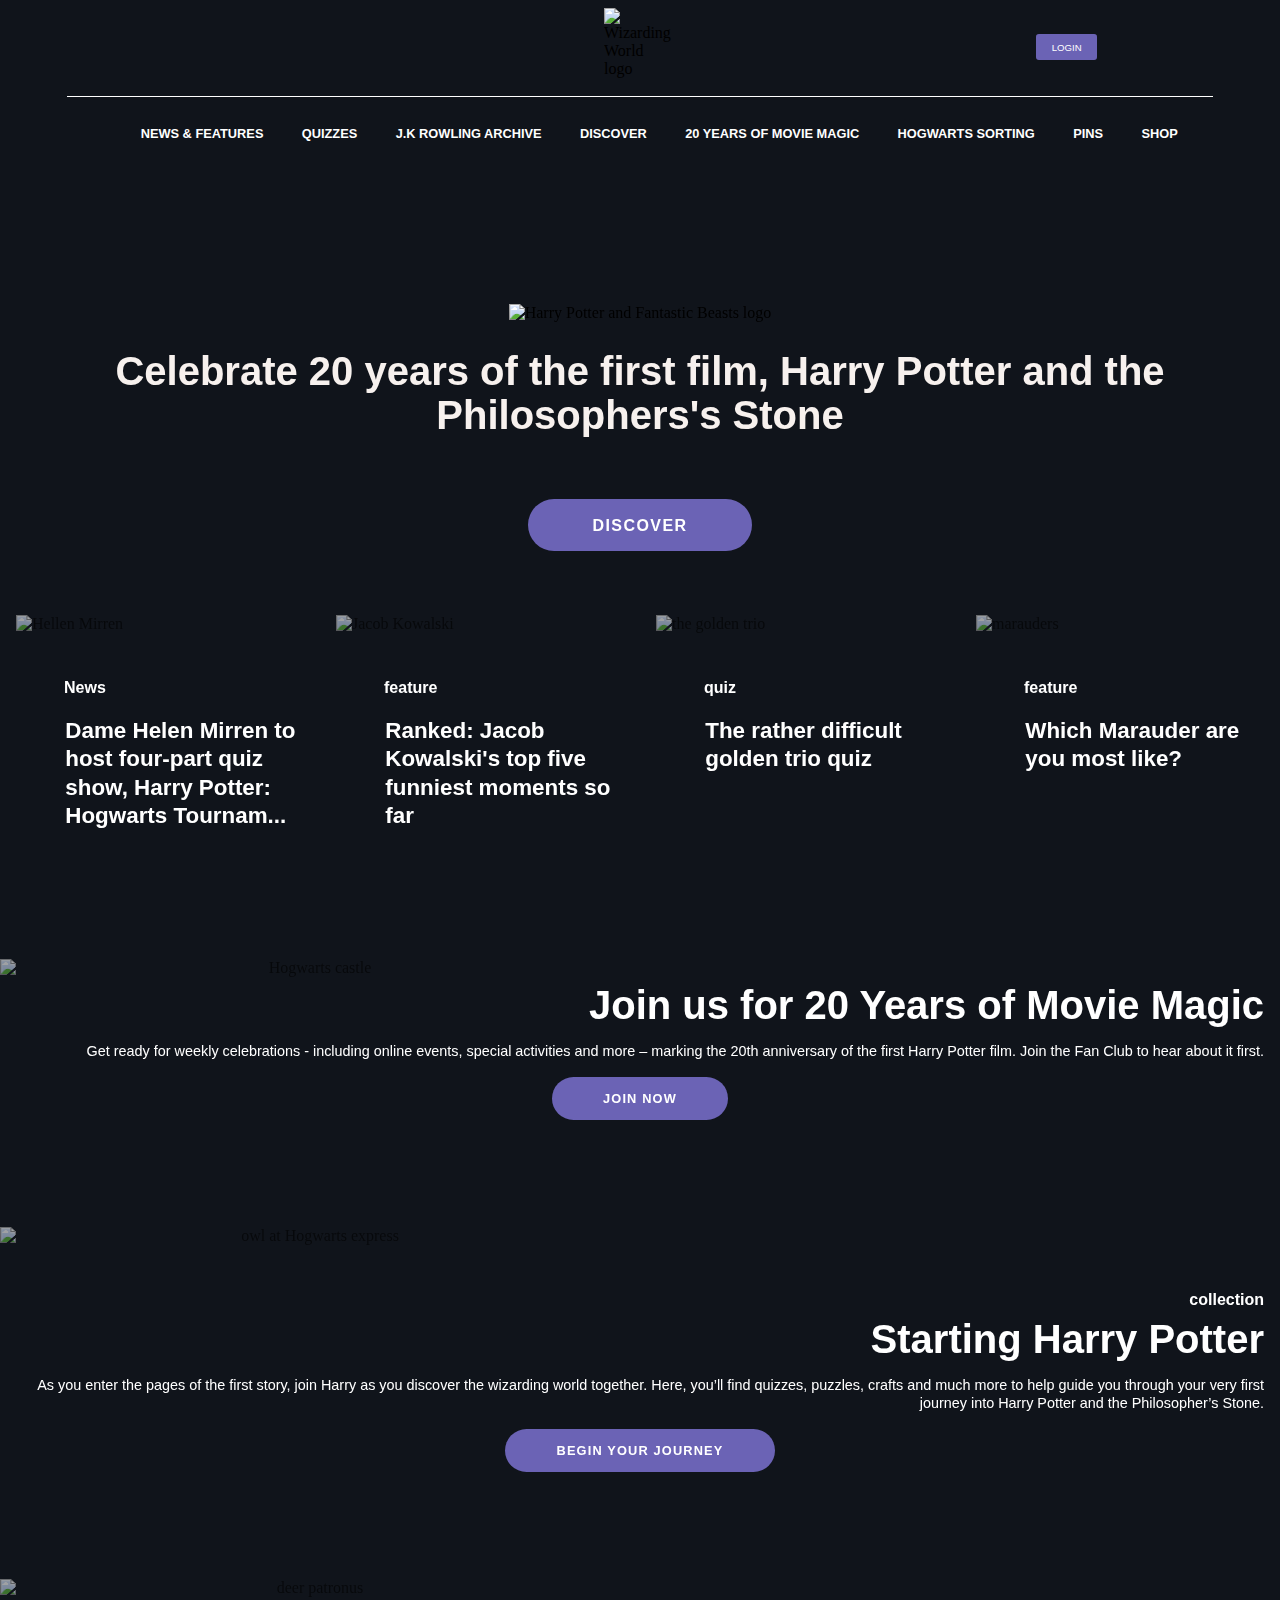
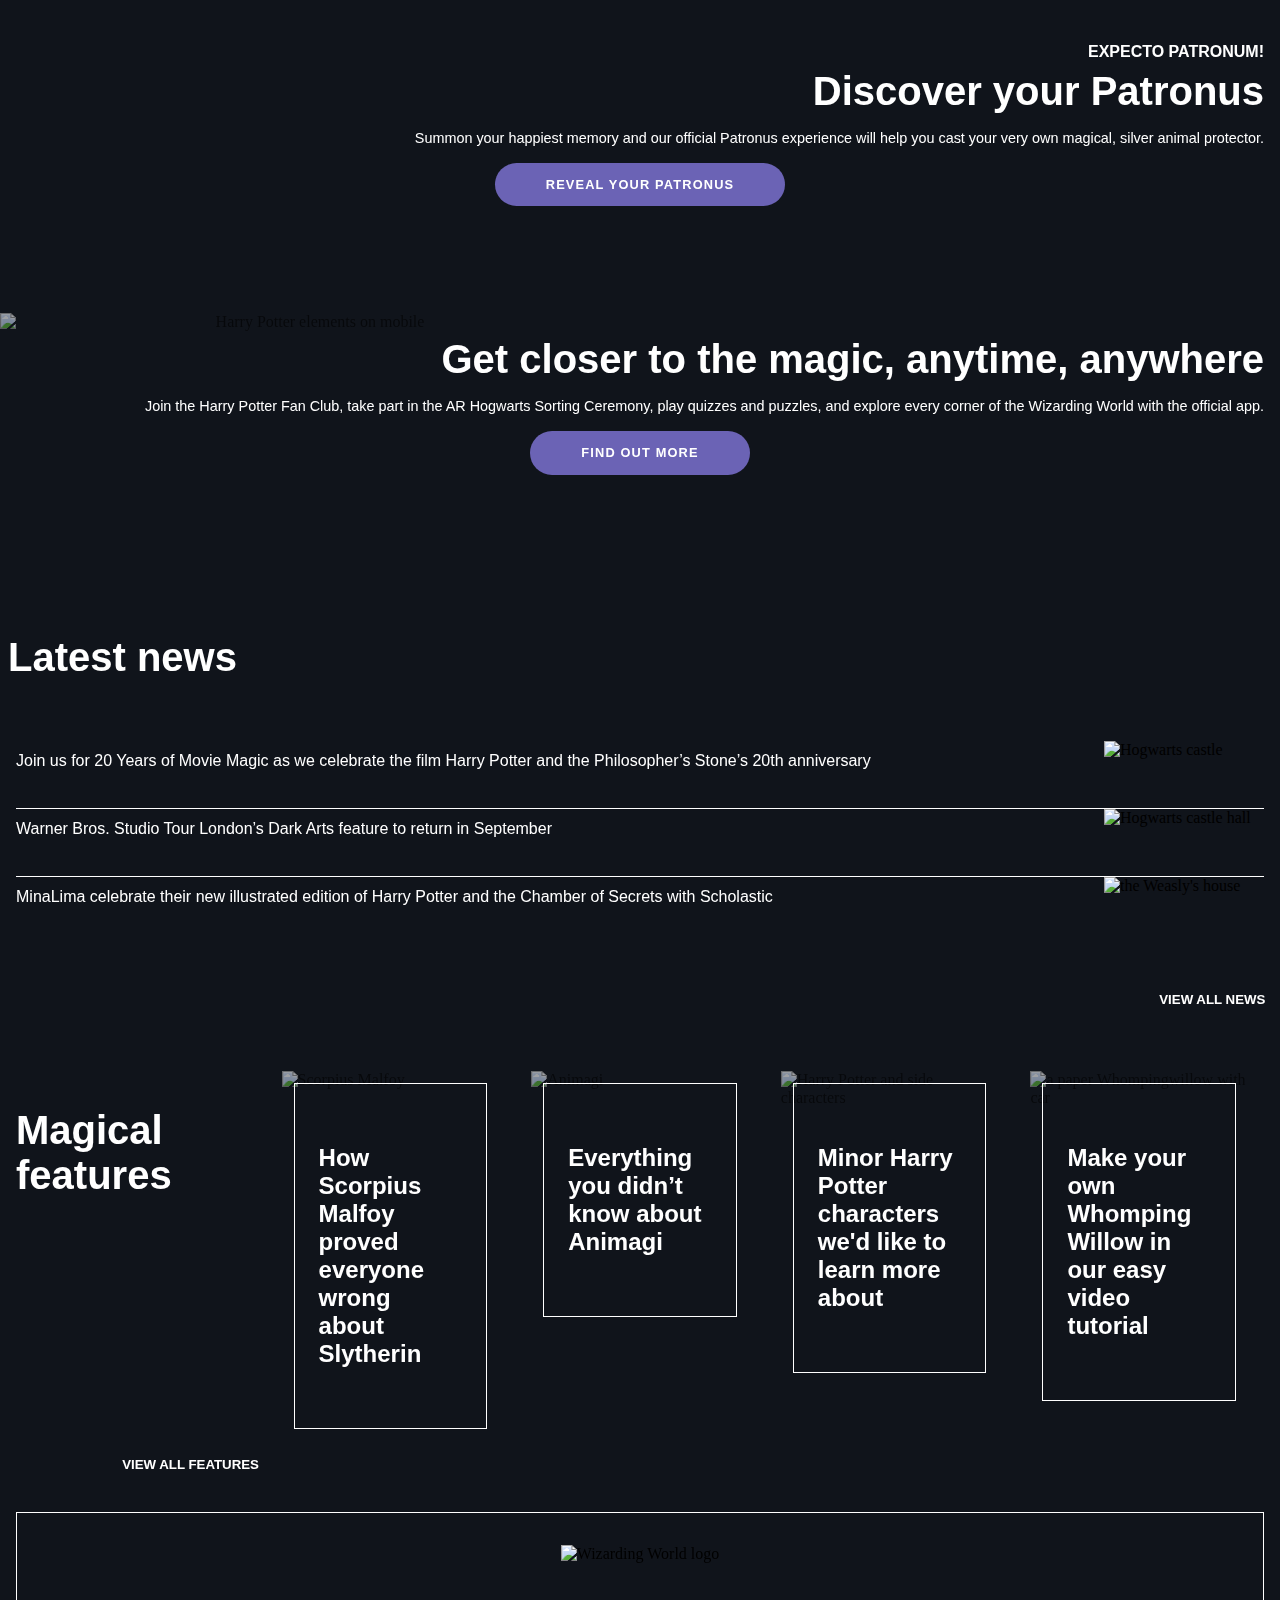
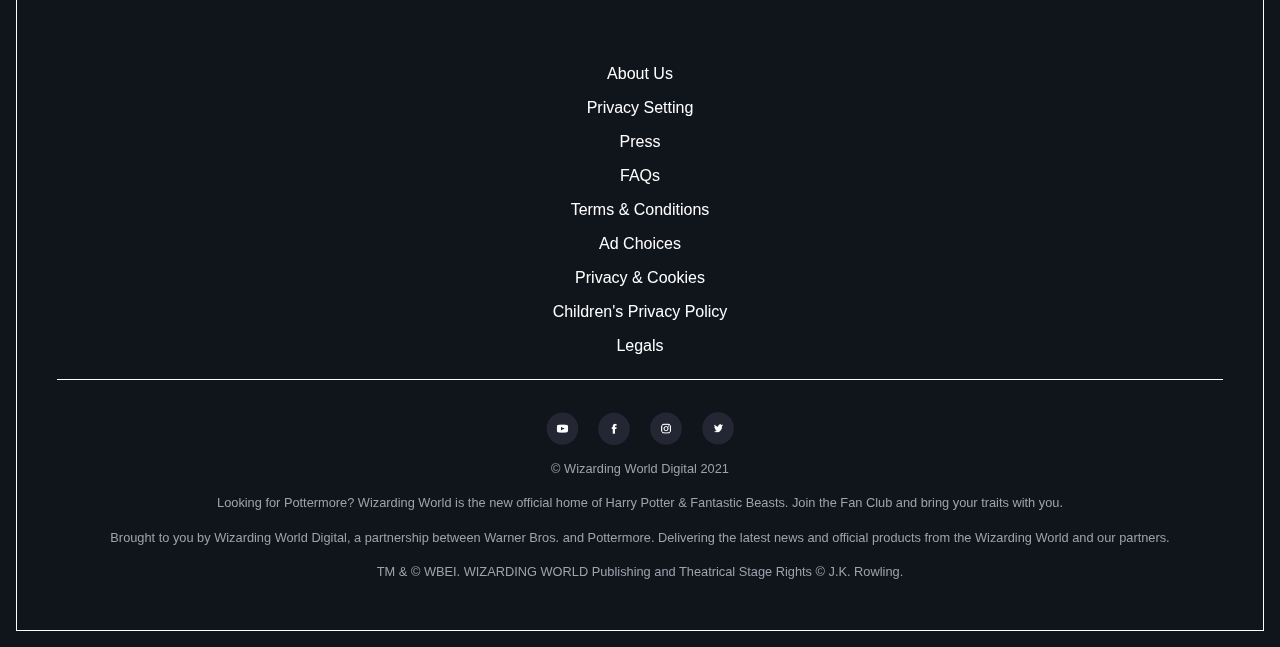
==== commit d700577b: "Add files via upload" ====
--- a/index.html
+++ b/index.html
@@ -34,7 +34,7 @@
 		</ul>
 	</nav>
 	<img src="images/WizardingWorld-Logo.webp" alt="Wizarding World logo">
-	<a href="login.html">LOGIN</a>
+	<a href="login.html">Login</a>
 
 </header>
 
@@ -127,7 +127,7 @@
 				activities and more – marking the 20th anniversary of the first Harry Potter film. 
 				Join the Fan Club to hear about it first.
 			</p>
-			<a href="#">join now</a>
+			<a href="#">Join now</a>
 		</article>
 
 		<article>
@@ -150,7 +150,7 @@
 				Summon your happiest memory and our official Patronus experience will help you cast your very own magical, 
 				silver animal protector.
 			</p>
-			<a href="#">REVEAL YOUR PATRONUS</a>
+			<a href="#">Reveal your patronus</a>
 		</article>
 
 		<article>
@@ -193,7 +193,7 @@
 				<img src="images/newsarticle3_weaslyhouse.webp" alt="the Weasly's house">
 			</li>
 		</ul>
-		<a href="#"><h5>VIEW ALL NEWS</h5></a><!--knop naar nieuwspagina-->
+		<a href="#"><h5>View all news</h5></a><!--knop naar nieuwspagina-->
 	</section>
 
 	<section><!--features,cards, losse afbeeldingen met headings-->
@@ -225,7 +225,7 @@
 			<h3>Make your own Whomping Willow in our easy video tutorial</h3>
 		    </a>
 		</article>
-		<a href="#"><h5>VIEW ALL FEATURES</h5></a><!--link naar pagina met alle features-->
+		<a href="#"><h5>View all features</h5></a><!--link naar pagina met alle features-->
 	</section>
 
 </main>
--- a/styles/style.css
+++ b/styles/style.css
@@ -141,9 +141,10 @@
 }
 header>a{ /*login button*/
   text-decoration: none;
+  text-transform: uppercase;
   justify-self: center;
 
-  padding: 0.6em 1.5em;
+  padding: 0.8em 1.6em;
   border-radius: 0.3em;
   font-size: 0.6em;
 
@@ -370,6 +371,8 @@
   padding: 0em 0.5em 0em 0.5em; 
   margin: 0em;
   text-align: right;
+
+  text-transform: uppercase;
 }
 section:nth-of-type(4) img{/*alle images in de lijst*/
   position: absolute;
@@ -418,6 +421,8 @@
   padding: 0em 0.5em 0em 0.5em; 
   margin: 0em;
   text-align: right;
+
+  text-transform: uppercase;
 }
 
 /*_____RESTYLEN_____*/
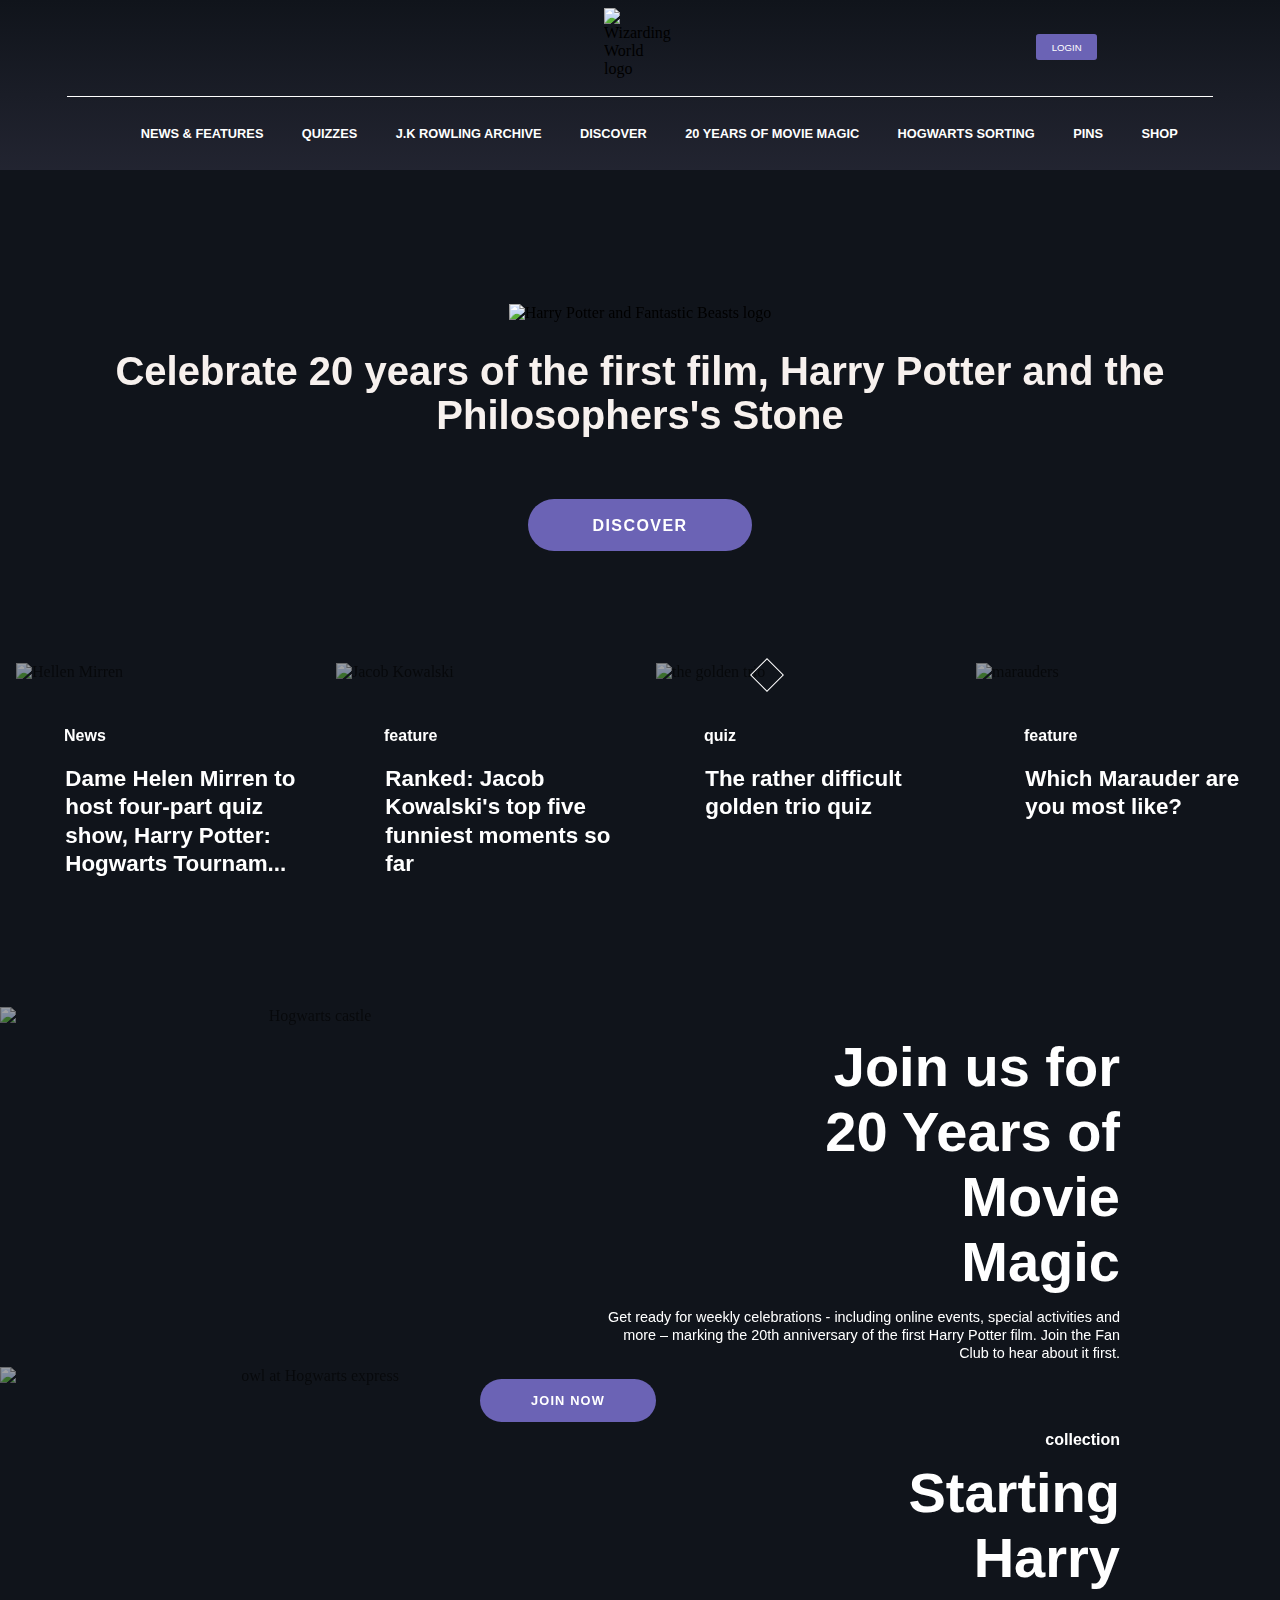
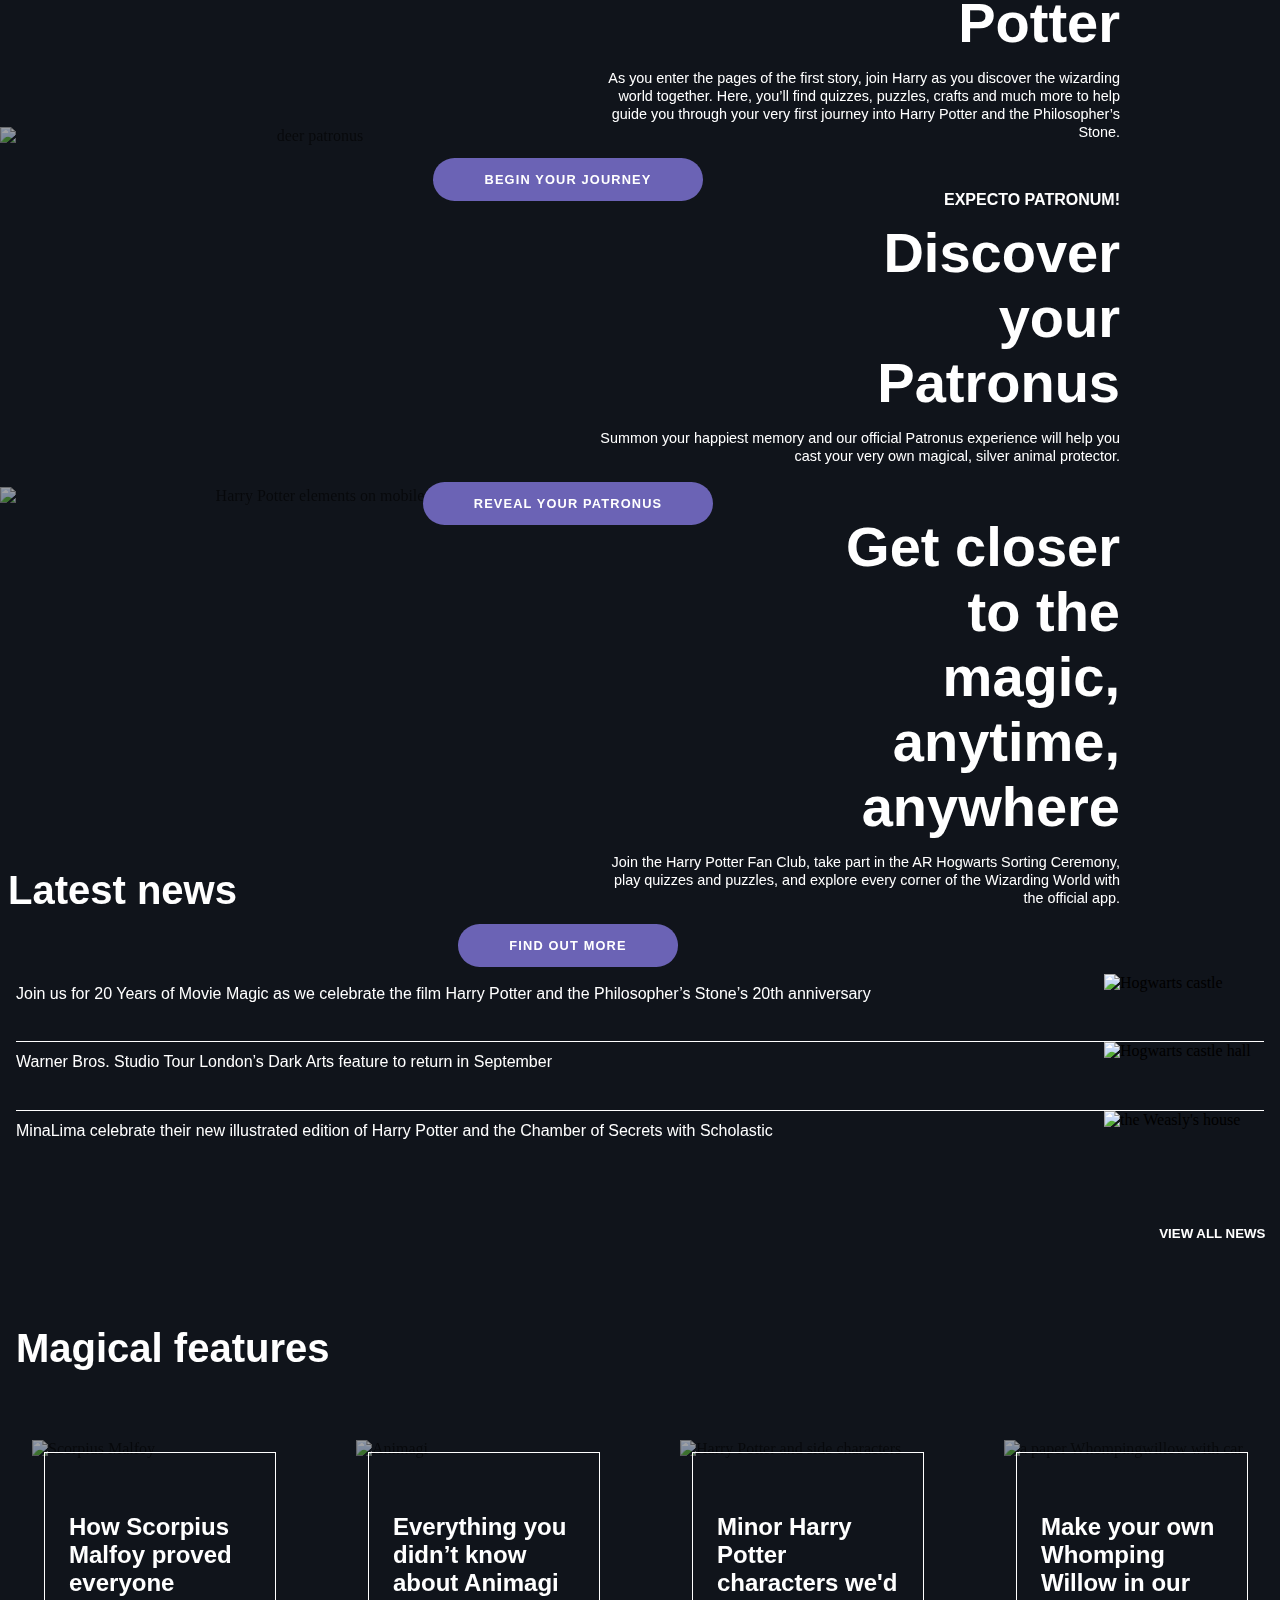
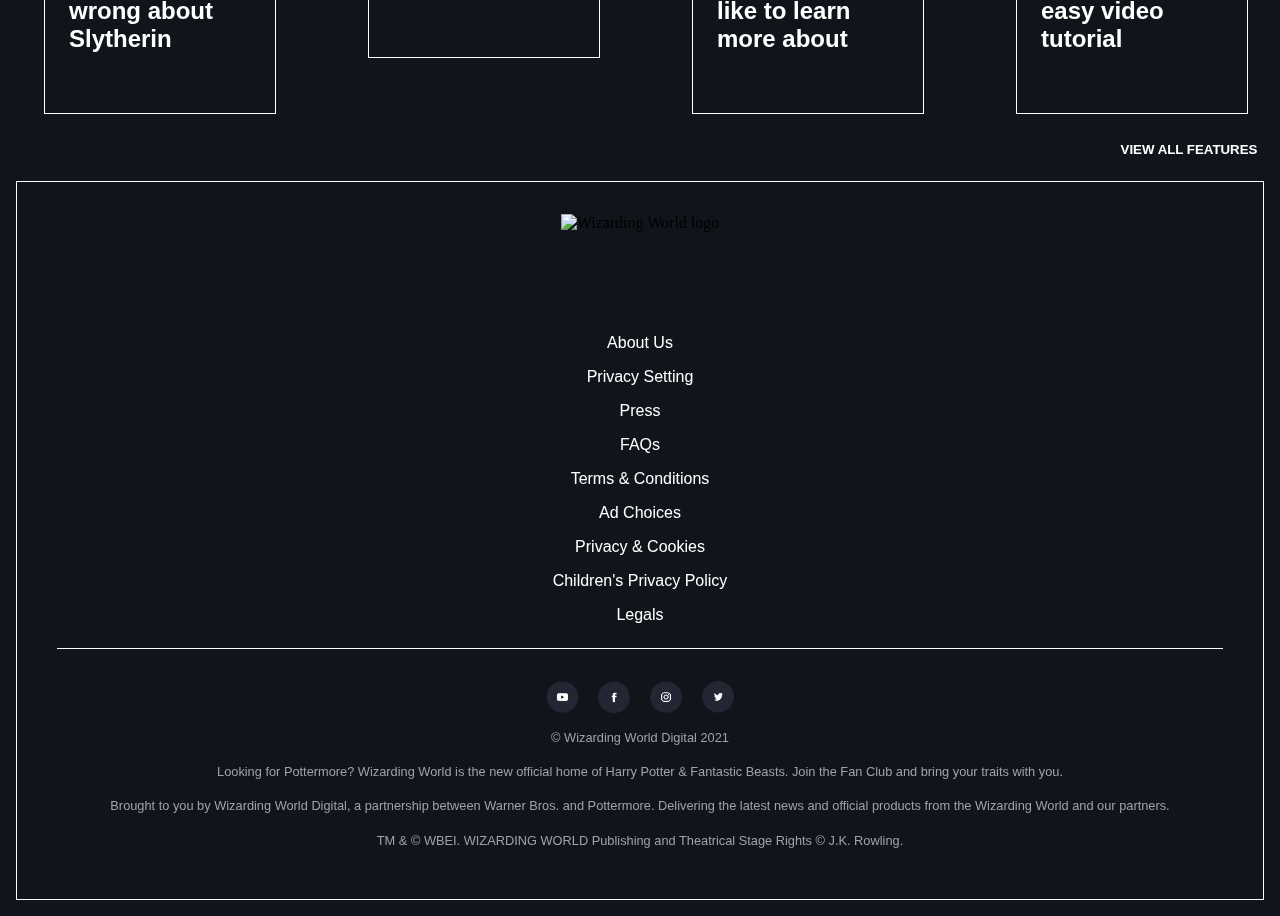
==== commit ef3bf32c: "Add files via upload" ====
--- a/index.html
+++ b/index.html
@@ -3,7 +3,7 @@
 	
 <head>
 	<meta charset="UTF-8">
-	<meta name="author" content="jouw naam">
+	<meta name="author" content="Eva Zaadnoordijk">
 	<meta name="viewport" content="width=device-width, initial-scale=1">
 	
 	<title>Wizarding World: The Official Home of Harry Potter</title>
@@ -20,9 +20,9 @@
 <header>
 
 	<nav>
-		<img src="images/hamburger.png" alt="menubutton">	<!--button voor het hamburgermenu-->
+		<a href="#"><img src="images/hamburger.png" alt="menubutton"></a><!--button voor het hamburgermenu-->
 		<ul> <!--uitklapbaar hamburger menu-->
-			<li><img src="images/crosshamburger.png" alt="menubuttonclose"></li>
+			<li><a href="#"><img src="images/crosshamburger.png" alt="menubuttonclose"></a></li>
 			<li><a href="#">News & features</a></li>
 			<li><a href="#">Quizzes</a></li>
 			<li><a href="#">J.K Rowling archive</a></li>
@@ -45,7 +45,7 @@
 		<img src="images/movielogo.webp" alt="Harry Potter and Fantastic Beasts logo">
 		<h1>Celebrate 20 years of the first film, Harry Potter and the Philosophers's Stone</h1>
 		<a href="#">Discover</a> <!--ga naar de details van het kopje-->
-		<!--Animatie/gif?-->
+		<p>0</p><!--Animatie/gif-->
 	</section>
 
 	<section><!--afbeeldings scrollbar met headings-->
@@ -104,18 +104,7 @@
 			<a href="#">
 			<img src="images/afbeeldinghome9_train.webp" alt="the Hogwarts express">
 		    </a>
-		</article>
-		<ul><!--de scrollbar zelf-->
-			<!--<li></li>-->
-			<!--<li></li>-->
-			<!--<li></li>-->
-			<!--<li></li>-->
-			<!--<li></li>-->
-			<!--<li></li>-->
-			<!--<li></li>-->
-			<!--<li></li>-->
-			<!--<li></li>-->
-		<!--</ul>-->	
+		</article>	
 	</section>
 
 	<section><!--losse artikelen met afbeelding en knop naar detailpagina-->
@@ -232,7 +221,7 @@
 
 <footer>
 	<img src="images/WizardingWorld-Logo.webp" alt="Wizarding World logo">
-	<ul><!--klein menu-->
+	<ul><!--overige links-->
 		<li><a href="#">About Us</a></li>
 		<li><a href="#">Privacy Setting</a></li>
 		<li><a href="#">Press</a></li>
@@ -244,7 +233,7 @@
 		<li><a href="#">Legals</a></li>
 	</ul>
 
-	<section><!--Buttons met links naar socials-->
+	<section><!--Buttons met links naar socials(niet website)-->
 		<a href="#"><img src="images/social1youtube.png" alt="Socialmedia logo youtube"></a>
 		<a href="#"><img src="images/social2facebook.png" alt="Socialmedia logo facebook"></a>
 		<a href="#"><img src="images/social3insta.png" alt="Socialmedia logo instagram"></a>
--- a/styles/style.css
+++ b/styles/style.css
@@ -1,5 +1,4 @@
 /* CSS Document */
-/*https://www.wizardingworld.com/features/minalima-talk-through-the-hogwarts-letter*/
 *, *::after, *::before {
   box-sizing:border-box;  
 }
@@ -8,6 +7,7 @@
   --fontcolorh1: rgb(247, 241, 238);
   --fontcolorrest: white;
   --buttoncolor: rgb(107, 99, 181);
+  --hoverbuttoncolor: rgb(90, 80, 179);
   --fontsofiabutton: 'Sofia Pro', sans-serif;
   --fontbluu: 'Bluu Next', sans-serif;
   --fontmasonh2: 'mason-sans',sans-serif;                                                                                                                         
@@ -20,16 +20,12 @@
   background-color: var(--backgroundcolor);
 
   margin: 0;
-
-  /*width: 100%;
-  height: 100%;
-  padding: 0;*/
 }
 
 /*------------------
 ------Basicstyle----
 --------------------*/
-h1 { /*h1*/
+h1 { 
   color: var(--fontcolorh1);
   font-family: var(--fontbluu);
   font-weight: 700;
@@ -45,7 +41,6 @@
   font-family: var(--fontmasonh2);
   font-weight: 700;
   font-style: normal;
-
 }
 h3{
   color: var(--fontcolorrest);
@@ -57,7 +52,6 @@
   font-family: var(--fontbluu);
   font-size: 2.5em;
   font-weight: 700;
-
 }
 h5{
   color:var(--fontcolorrest);
@@ -71,7 +65,6 @@
   text-decoration: none;
   color: var(--fontcolorrest);
   font-family: var(--fontsofiabutton);
-
 }
 
 /*------------------
@@ -108,7 +101,6 @@
   padding-top: 4em;
   padding: 2em 1em 1em 1em;
   
-  /*visibility button*/
   transform: translateX(100%);
 }
 nav ul.open { /*openen hamburger menu*/
@@ -123,7 +115,7 @@
   text-transform: uppercase;
   font-weight: 700;
 }
-nav>img{ /*hamburger menu knop (streepjes)*/
+nav>a img{ /*hamburger menu knop (streepjes)*/
   height: 2em;
   padding-left: 1em;
 }
@@ -137,7 +129,7 @@
 header>img{ /*wizardingworld logo top*/
   justify-self: center;
   height: 3em;
-  max-height: 5em;/*!!!!!wekt dit?*/
+  max-height: 5em;
 }
 header>a{ /*login button*/
   text-decoration: none;
@@ -201,14 +193,35 @@
 /*------------------
 -------MAIN---------
 --------------------*/
-main{
-  display: grid;
-}
 
 /*-----section nr.1-----*/
 main section:first-of-type{/*EERSTE content*/
   position: relative;
   text-align: center;
+
+  animation-name: fade-in;
+  animation-duration: 3s;
+}
+section:first-of-type p{
+  position: absolute;
+  left: 49%;
+  right: 49%;
+  color: rgba(255, 255, 255, 0);
+  background-color: none; 
+  
+  width: 1.5em;
+  height: 1.5em;
+  border-style: solid;
+  border-width: 0.1em;
+  border-color: white;
+  
+  margin: 8em;
+  
+  animation-name: slide-square;
+  animation-duration: 1s;
+  animation-iteration-count: infinite;
+
+  transform: rotate(45deg);
 }
 main section:first-of-type img:first-of-type{/*hagrid image*/
   position: absolute;
@@ -217,18 +230,20 @@
   right: 0;
   width: 100%;
   max-height: 38em;
-  overflow: hidden;
+  object-fit: cover;
 
   z-index: -1;
 
   filter: opacity(0.6);
-  /*color: linear-gradient(rgba(16, 20, 27, 0.1), var(--backgroundcolor));*/
 }
 main section:first-of-type img:last-of-type{/*fantastic beasts logo en hp logo*/
   margin-top: 10em;
   width: 100%;
 
   max-width: 33.5em;
+
+  animation-name: fade-in;
+  animation-duration: 3s;
 }
 main section:first-of-type a{ /*de discover button*/
   background-color: var(--buttoncolor);
@@ -246,7 +261,7 @@
 section:nth-of-type(2){/*de slider met artikelen*/
   display: flex;
   overflow-x: auto;
-  margin-top: 5em;
+  margin-top: 8em;
 }
 section:nth-of-type(2) article{/*artikelen in de slider*/
   position: relative;
@@ -277,6 +292,9 @@
   filter: opacity(0.6);
 
   z-index: -1;
+
+  animation-name: fade-in;
+  animation-duration: 3s;
 }
 
 /*-----section nr.3-----*/
@@ -308,6 +326,9 @@
   z-index: -1;
 
   max-width: 39em;
+
+  animation-name: fade-in;
+  animation-duration: 3s;
 }
 section:nth-of-type(3) article h2{/*alle h2 in de artikelen*/
   font-size: 1em;
@@ -390,8 +411,13 @@
   display: grid;
   grid-auto-flow: dense;
   grid-template-columns: repeat(auto-fit, minmax(14em, 1fr));
-}
-section:nth-of-type(5) article{/*een"card, losse heading met img*/
+  grid-column-gap: 3em;
+}
+section:nth-of-type(5) h4{/*magical features*/
+  grid-row: 1;
+  grid-column: 1/-1;
+}
+section:nth-of-type(5) article{/*een"card", losse heading met img*/
   position: relative;
   margin: 1em;
   align-items: center;
@@ -416,6 +442,13 @@
   filter: opacity(0.6);
 
   z-index: -1;
+
+  animation-name: fade-in;
+  animation-duration: 3s;
+}
+section:nth-of-type(5)>a{/*view all features knop link*/
+  grid-row: 6;
+  grid-column: 1/-1;
 }
 section:nth-of-type(5) h5{/*view all features knop*/
   padding: 0em 0.5em 0em 0.5em; 
@@ -425,20 +458,242 @@
   text-transform: uppercase;
 }
 
+/*------------------
+------HEADER 2------
+--------------------*/
+body.login header{
+  display: grid;
+  grid-template-columns: 1fr 1fr 1fr;
+
+  padding-top: 0.5em;
+}
+body.login header a{
+  grid-column: 3;
+
+  padding: 0.8em 1.6em;
+  margin: 1.5em 1em;
+
+  font-size: 0.7em;
+  font-weight: 600;
+
+  background: var(--fontcolorrest);
+  color: rgb(00, 00, 00);
+}
+
+/*------------------
+-------MAIN 2-------
+--------------------*/
+body.login main{
+  display: flex;
+  flex-direction: column;
+  align-items: center;
+}
+body.login main img{/*harry potter fanclub logo*/
+  margin-top: 10em;
+  
+  align-self: center;
+
+  max-width: 20em;
+  height: auto;
+
+  animation-name: fade-in;
+  animation-duration: 3s;
+}
+body.login main p{/*not yet a member tekst*/
+  text-align: center;
+  width: 10em;
+  margin-bottom: 8em;
+
+  font-size: 1.1em;
+  line-height: 1.5em;
+}
+body.login main p a{/*join fan club tekst*/
+  text-decoration: underline;
+  color: rgb(153, 144, 234);
+}
+
+/*-----form-----*/
+body.login form{
+  display: flex;
+  flex-direction: column;
+  align-items: center;
+
+  animation-name: fade-in;
+  animation-duration: 3s;
+}
+body.login fieldset{/*login veld*/
+  border: none;
+  display: flex;
+  flex-direction: column;
+
+  max-width: 20em;
+}
+body.login legend{/*log in to your account tekst*/
+  color: var(--fontcolorrest);
+
+  font-family: var(--fontmasonh2);
+  font-size: 1.8em;
+
+  padding-top: 1em;
+  margin: 0em 0em 1.5em 0em;
+}
+body.login label{/*email en password tekst*/
+  text-align: left;
+  text-transform: uppercase;
+
+  color: var(--fontcolorrest);
+
+  font-family: var(--fontsofiabutton);
+  font-size: 0.8em;
+  font-weight: 700;
+}
+body.login fieldset input{/*form fields*/
+  border: none;
+  padding: 1em;
+  margin: 0.5em 0em 2em 0em;
+  border-radius: 0.3em;
+}
+body.login form>input{/*continue button*/
+  background-color: var(--buttoncolor);
+  color: var(--fontcolorrest);
+
+  font-weight: 700;
+  letter-spacing: 0.09em;
+  text-transform: uppercase;
+
+  padding: 1.1em 4em;
+  border: none;
+  border-radius: 2em;
+  width: 20em;
+  max-width: 20em;
+}
+body.login form>a{/*forgot yor password?*/
+  align-self: flex-start;
+
+  margin: 0em 0em 3em 1em;
+  color: rgb(153, 144, 234);
+
+  text-decoration: underline;
+  font-size: 0.8em;
+}
+
+/*==STATES==*/
+/*--focus--*/
+nav li a:focus, footer li a:focus{
+  outline: none;
+
+  color: rgb(153, 144, 234);
+  background-color: var(--fontcolorrest);
+
+  padding: 0.4em;
+  border-radius: 0.4em;
+}
+header>a:focus, main section:first-of-type a:focus, section:nth-of-type(3) article a:focus, body.login form>input:focus, body.login header a:focus{
+  outline: none;
+  border: none;
+  animation-name: active-button;
+  animation-duration: 1s;
+  animation-iteration-count: 5;
+
+  border-style: solid;
+  border-width: 0.3em;
+  border-color: var(--fontcolorrest);
+}
+nav ul li:first-of-type a:focus{
+  border-style: solid;
+  border-width: 0.2em;
+  border-color: white;
+  background: none;
+}
+body.login fieldset input:focus{/*fieldsets*/
+  outline: none;
+  border-style: solid;
+  border-color: rgb(153, 144, 234);
+  border-width: 0.3em;
+
+  font-family: var(--fontsofiabutton);
+}
+/*--hover--*/
+header>a:hover, main section:first-of-type a:hover, section:nth-of-type(3) article a:hover, body.login form>input:hover{/*hover alle buttons*/
+  background-color: var(--hoverbuttoncolor);
+  cursor: pointer;
+}
+nav a:hover, footer li a:hover{/*hover nav*/
+  border-bottom-style: solid;
+  border-bottom-width: 0.2em;
+  border-color: var(--buttoncolor);
+}
+body.login header a:hover{/*hover home button inlogpage*/
+  background-color: rgba(255, 255, 255, 0.74);
+}
+section:nth-of-type(5) a h5:hover, section:nth-of-type(4) a h5:hover{/*underline onder h5, view all news en features*/
+  text-decoration: underline;
+}
+
+/*!!!ANIMATIE!!!*/
+@keyframes active-button {/*animatie voor hover over buttons*/
+  0% {
+    border-style: solid;
+    border-width: 0em;
+    border-color: var(--fontcolorh1);
+  }
+  50% {
+    border-style: solid;
+    border-width: 0.6em;
+    border-color: var(--hoverbuttoncolor);
+  }
+  100% {
+    border-style: solid;
+    border-width: 0.8em;
+    border-color: var(--fontcolorh1);
+  }
+}
+@keyframes fade-in {/*fade-in van plaatjes etc*/
+  0% {
+    opacity: 0;
+  }
+  100% {
+    opacity: 1;
+  }
+}
+@keyframes slide-square {/*animatie sliding square*/
+  0% {
+    margin: 0em 0em 0em 0em;
+    opacity: 0%;
+  }
+  25% {
+    margin: 1em 0em 0em 0em;
+    opacity: 25%;
+  }
+  50% {
+    margin: 2em 0em 0em 0em;
+    opacity: 50%;
+  }
+  75% {
+    margin: 3em 0em 0em 0em;
+    opacity: 75%;
+  }
+  100% {
+    margin: 4em 0em 0em 0em;
+    opacity: 100%;
+  }
+}
 /*_____RESTYLEN_____*/
 @media (min-width:32em){
   section:nth-of-type(3) article{ /*losse artikelen ruimte toevoegen*/
     padding-bottom: 5em;
   }
+  section:nth-of-type(3) article p{ /*losse artikelen ruimte toevoegen p*/
+    padding-left: 15em;
+  }
   section:nth-of-type(4) h5{/*view all news knop*/
     padding-top: 3em;
   }
   main section:first-of-type img:last-of-type{/*fantastic beasts logo en hp logo*/
     padding-top: 5em;
   }
-
-}
-@media (min-width:70em) {/*restyling met width*/
+}
+@media (min-width:70em) {
   header{
     display: grid;
     grid-template-rows: 1fr 1fr;
@@ -447,7 +702,10 @@
     padding-top: 0.5em;
   }
   header:hover{
-    background-color: var(--backgroundcolor);
+    background-color: rgb(36, 38, 51);
+  }
+  body.login header:hover{
+    background-color: rgba(36, 38, 51, 0);
   }
   header>img{/*Wizardingworld logo*/
     grid-column: 2;
@@ -456,7 +714,7 @@
     width: 4.5em;
     height: auto;
   }
-  nav {
+  header nav {/*de nav*/
     justify-self:center;
     grid-row: 2;
     grid-column: 1/-1;
@@ -465,7 +723,7 @@
     border-width: 0.01em;
     border-color: white;
   }
-  nav ul {/*de gehele lijst in de nav*/
+  header nav ul {/*de gehele lijst in de nav*/
     position: static;
     transform: none; 
     display: flex;
@@ -473,17 +731,30 @@
     padding: 1em;
     background:none;
   }
-  nav ul li{/*de kopjes in de nav*/
+  header nav ul li{/*de kopjes in de nav*/
     font-size: 0.8em;
     height: 1em;
   }
-  nav ul li a{/*de links van de nav*/
+  header nav ul li a{/*de links van de nav*/
     width: 1em;
   }
-  nav img{/*de sluit button en hamburger button*/
+  header nav img{/*de sluit button en hamburger button*/
     display: none;
   }
   main section:first-of-type img:last-of-type{/*fantastic beasts logo en hp logo*/
     padding-top: 9em;
   }
+  section:nth-of-type(3) article{ /*losse artikelen ruimte toevoegen*/
+    padding-right: 10em;
+  }
+  section:nth-of-type(3) article p{ /*losse artikelen ruimte toevoegen p*/
+    padding-left: 40em;
+  }
+  section:nth-of-type(3) article h4{ /*losse artikelen ruimte toevoegen p*/
+    font-size: 3.5em;
+    margin-left: 14em;
+  }
+  section:nth-of-type(5) article{/*de cards in de laatste section*/
+    width: 16em
+  }
   }